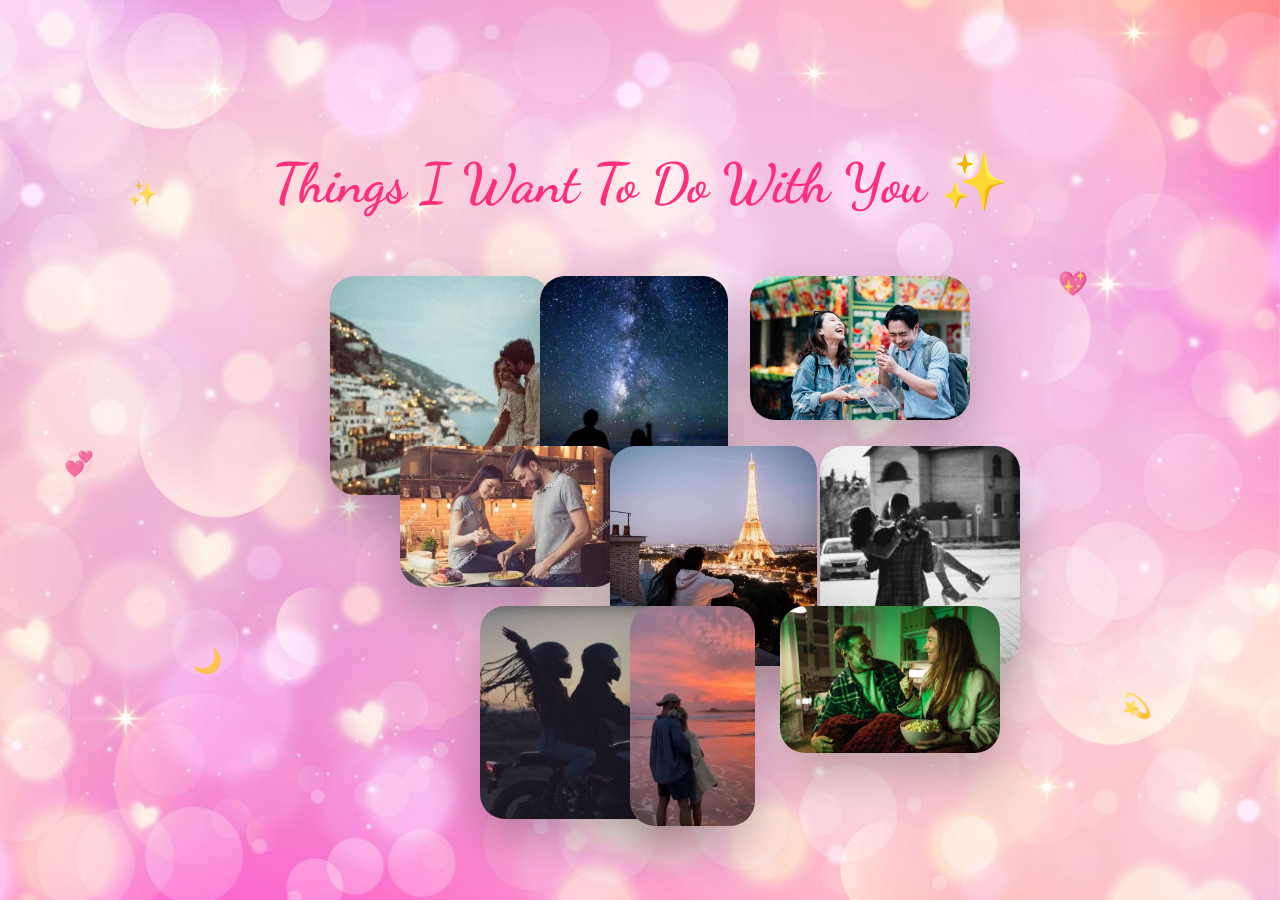
==== index.html @ 5977fb9e "Update index.html" ====
<!DOCTYPE html>
<html lang="en">
<head>
<meta charset="UTF-8">
<meta name="viewport" content="width=device-width, initial-scale=1.0">
<title>Dreams</title>

<link href="https://fonts.googleapis.com/css2?family=Dancing+Script:wght@600&display=swap" rel="stylesheet">

<link rel="stylesheet" href="style.css">
</head>
<body>

<div class="background"></div>

<section class="dreamsSlide">

    <h1 class="dreamTitle">
        Things I Want To Do With You ✨
    </h1>

    <div class="collage">

        <img src="dreams1.jpg" class="img i1">
        <img src="dreams2.jpg" class="img i2">
        <img src="dreams3.jpg" class="img i3">
        <img src="dreams4.jpg" class="img i4">
        <img src="dreams5.jpg" class="img i5">
        <img src="dreams6.jpg" class="img i6">
        <img src="dreams7.jpg" class="img i7">
        <img src="dreams8.jpg" class="img i8">
        <img src="dreams9.jpg" class="img i9">

    </div>

    <!-- Floating Emojis -->
    <div class="float e1">✨</div>
    <div class="float e2">💖</div>
    <div class="float e3">🌙</div>
    <div class="float e4">💫</div>
    <div class="float e5">💞</div>

</section>

<script src="script.js"></script>

</body>
</html>
---- style.css ----
body{
margin:0;
overflow:hidden;
font-family:'Poppins',sans-serif;
}

/* Background */
.background{
position:fixed;
top:0;
left:0;
width:100%;
height:100%;
background:url("bg.jpg") center center / cover no-repeat;
z-index:-10;
}

/* Main Slide */
.dreamsSlide{
height:100vh;
display:flex;
flex-direction:column;
justify-content:center;
align-items:center;
position:relative;
}

/* Heading */
.dreamTitle{
font-family:'Dancing Script',cursive;
font-size:55px;
color:#ff2f7d;
margin-bottom:60px;
}

/* Collage container */
.collage{
position:relative;
width:800px;
height:520px;
}

/* Images */
.img{
position:absolute;
max-width:220px;
max-height:220px;
border-radius:25px;
box-shadow:0 20px 50px rgba(0,0,0,0.25);
transition:0.4s ease;
object-fit:contain;
}

/* Diamond cluster layout (tight + centered) */

.i1{ top:0; left:90px; }
.i2{ top:0; left:300px; }
.i3{ top:0; left:510px; }

.i4{ top:170px; left:160px; }
.i5{ top:170px; left:370px; }
.i6{ top:170px; left:580px; }

.i7{ top:330px; left:240px; }
.i8{ top:330px; left:390px; }
.i9{ top:330px; left:540px; }

/* Hover lift */
.img:hover{
transform:translateY(-8px) scale(1.05);
}

/* Floating Emojis */
.float{
position:absolute;
font-size:24px;
animation:floaty 6s ease-in-out infinite;
opacity:0.8;
}

.e1{ top:20%; left:10%; animation-delay:0s; }
.e2{ top:30%; right:15%; animation-delay:1s; }
.e3{ bottom:25%; left:15%; animation-delay:2s; }
.e4{ bottom:20%; right:10%; animation-delay:3s; }
.e5{ top:50%; left:5%; animation-delay:4s; }

@keyframes floaty{
0%{ transform:translateY(0px); }
50%{ transform:translateY(-20px); }
100%{ transform:translateY(0px); }
}
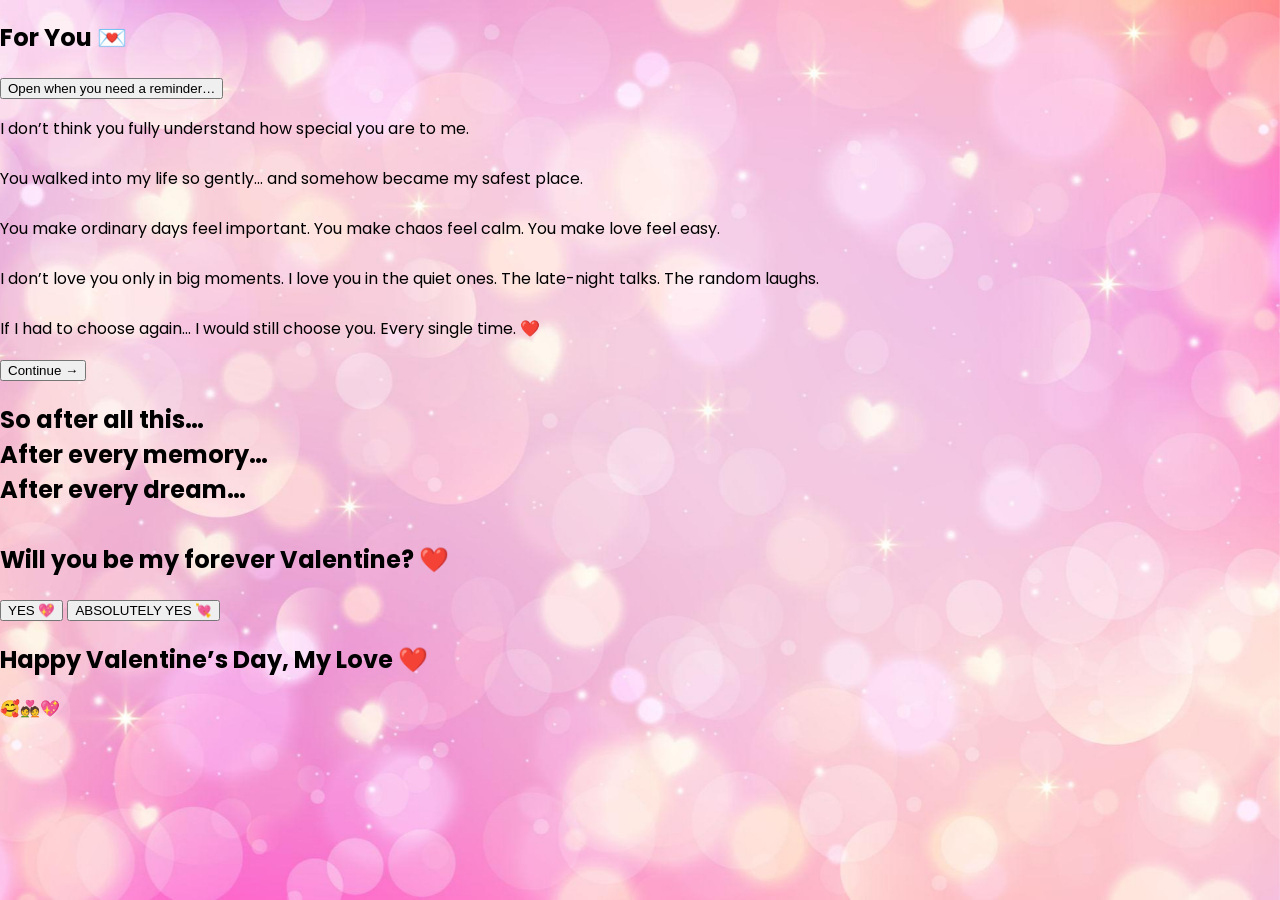
==== commit c286afb1: "Update index.html" ====
--- a/index.html
+++ b/index.html
@@ -3,9 +3,9 @@
 <head>
 <meta charset="UTF-8">
 <meta name="viewport" content="width=device-width, initial-scale=1.0">
-<title>Dreams</title>
+<title>Forever Valentine</title>
 
-<link href="https://fonts.googleapis.com/css2?family=Dancing+Script:wght@600&display=swap" rel="stylesheet">
+<link href="https://fonts.googleapis.com/css2?family=Dancing+Script:wght@700&family=Playfair+Display:wght@600;700&family=Poppins:wght@300;400;500&display=swap" rel="stylesheet">
 
 <link rel="stylesheet" href="style.css">
 </head>
@@ -13,37 +13,80 @@
 
 <div class="background"></div>
 
-<section class="dreamsSlide">
+<!-- ================= LETTER SLIDE ================= -->
+<section id="letterSlide" class="section active">
 
-    <h1 class="dreamTitle">
-        Things I Want To Do With You ✨
-    </h1>
+<h1 class="title">For You 💌</h1>
 
-    <div class="collage">
+<div class="envelopeWrapper">
+    <div class="envelope" onclick="openLetter()">
+        <div class="flap"></div>
+        <div class="body"></div>
+    </div>
+</div>
 
-        <img src="dreams1.jpg" class="img i1">
-        <img src="dreams2.jpg" class="img i2">
-        <img src="dreams3.jpg" class="img i3">
-        <img src="dreams4.jpg" class="img i4">
-        <img src="dreams5.jpg" class="img i5">
-        <img src="dreams6.jpg" class="img i6">
-        <img src="dreams7.jpg" class="img i7">
-        <img src="dreams8.jpg" class="img i8">
-        <img src="dreams9.jpg" class="img i9">
+<button id="openBtn" class="mainBtn" onclick="openLetter()">Open when you need a reminder…</button>
 
-    </div>
+<div id="letterCard" class="letterCard">
+    <p>
+        I don’t think you fully understand how special you are to me.<br><br>
+        You walked into my life so gently…  
+        and somehow became my safest place.<br><br>
 
-    <!-- Floating Emojis -->
-    <div class="float e1">✨</div>
-    <div class="float e2">💖</div>
-    <div class="float e3">🌙</div>
-    <div class="float e4">💫</div>
-    <div class="float e5">💞</div>
+        You make ordinary days feel important.  
+        You make chaos feel calm.  
+        You make love feel easy.<br><br>
+
+        I don’t love you only in big moments.  
+        I love you in the quiet ones.  
+        The late-night talks.  
+        The random laughs.<br><br>
+
+        If I had to choose again…  
+        I would still choose you.  
+        Every single time. ❤️
+    </p>
+
+    <button class="mainBtn" onclick="goToQuestion()">Continue →</button>
+</div>
 
 </section>
 
+
+
+<!-- ================= QUESTION SLIDE ================= -->
+<section id="questionSlide" class="section">
+
+<div class="questionBox">
+    <h2>
+        So after all this…<br>
+        After every memory…<br>
+        After every dream…<br><br>
+        Will you be my forever Valentine? ❤️
+    </h2>
+
+    <div class="btnRow">
+        <button onclick="celebrate()">YES 💖</button>
+        <button onclick="celebrate()">ABSOLUTELY YES 💘</button>
+    </div>
+</div>
+
+</section>
+
+
+
+<!-- ================= CELEBRATION SLIDE ================= -->
+<section id="celebrationSlide" class="section">
+
+<h1 class="celebrateTitle">Happy Valentine’s Day, My Love ❤️</h1>
+
+<div class="sticker">🥰💑💖</div>
+
+<canvas id="confettiCanvas"></canvas>
+
+</section>
+
+
 <script src="script.js"></script>
-
 </body>
 </html>
-
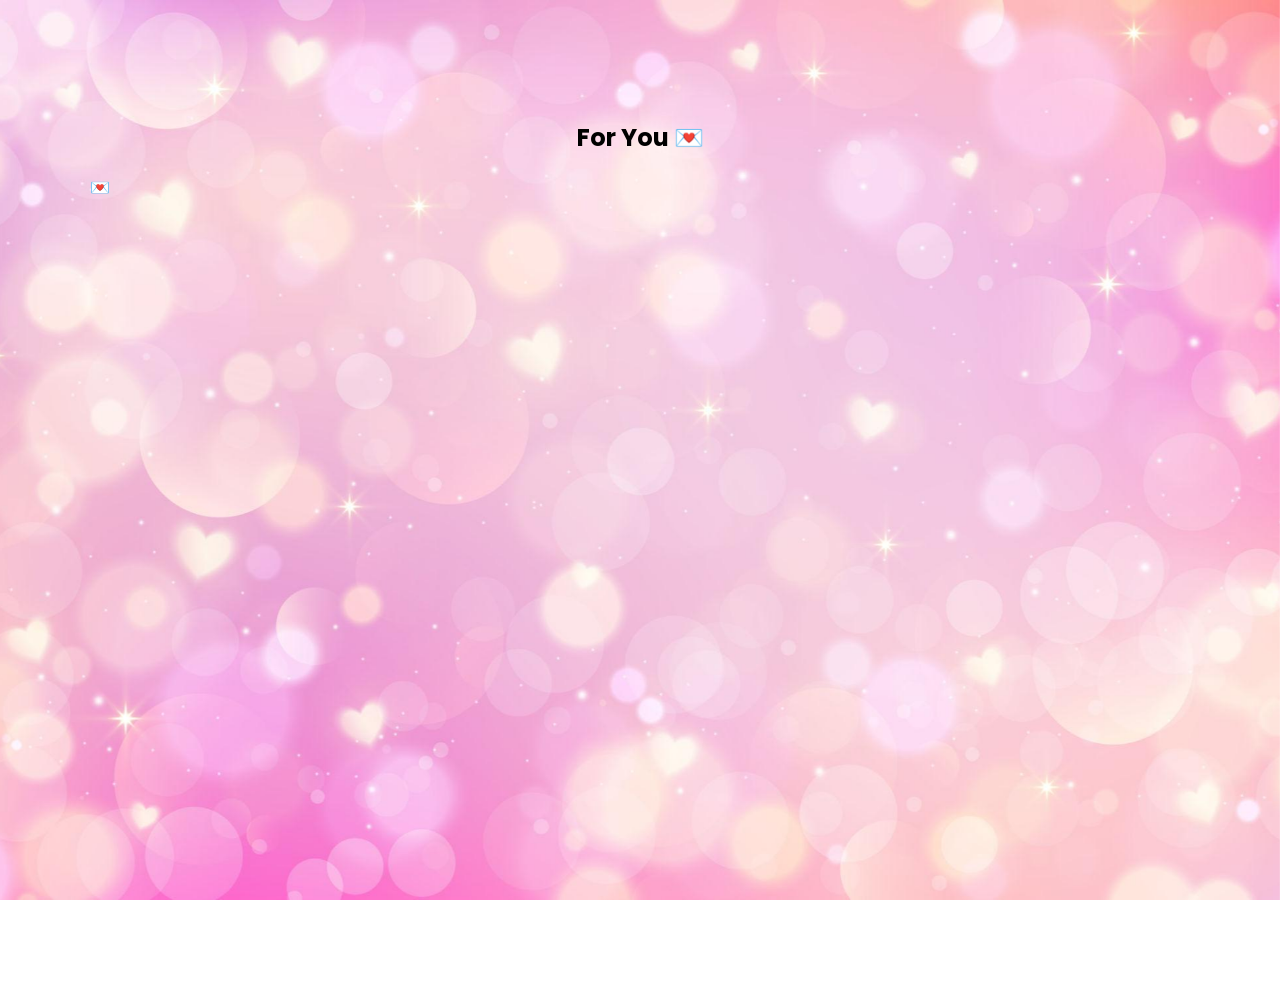
==== commit 152ba5bd: "Update index.html" ====
--- a/index.html
+++ b/index.html
@@ -3,7 +3,7 @@
 <head>
 <meta charset="UTF-8">
 <meta name="viewport" content="width=device-width, initial-scale=1.0">
-<title>Forever Valentine</title>
+<title>Forever Valentine ❤️</title>
 
 <link href="https://fonts.googleapis.com/css2?family=Dancing+Script:wght@700&family=Playfair+Display:wght@600;700&family=Poppins:wght@300;400;500&display=swap" rel="stylesheet">
 
@@ -16,52 +16,33 @@
 <!-- ================= LETTER SLIDE ================= -->
 <section id="letterSlide" class="section active">
 
-<h1 class="title">For You 💌</h1>
+<h1 class="mainTitle">For You 💌</h1>
 
-<div class="envelopeWrapper">
-    <div class="envelope" onclick="openLetter()">
-        <div class="flap"></div>
-        <div class="body"></div>
+<div class="letterWrapper">
+    <div class="envelope" onclick="openLetter()">💌</div>
+
+    <div class="letterCard" id="letterCard">
+        <p>
+        You are the calm in my chaos.<br><br>
+        You are the smile I didn’t know I needed.<br><br>
+        Every memory with you feels safe, warm, real.<br><br>
+        And if I had to choose again…<br>
+        I would still choose you. Always. ❤️
+        </p>
+
+        <button class="mainBtn" onclick="goToQuestion()">Continue →</button>
     </div>
-</div>
-
-<button id="openBtn" class="mainBtn" onclick="openLetter()">Open when you need a reminder…</button>
-
-<div id="letterCard" class="letterCard">
-    <p>
-        I don’t think you fully understand how special you are to me.<br><br>
-        You walked into my life so gently…  
-        and somehow became my safest place.<br><br>
-
-        You make ordinary days feel important.  
-        You make chaos feel calm.  
-        You make love feel easy.<br><br>
-
-        I don’t love you only in big moments.  
-        I love you in the quiet ones.  
-        The late-night talks.  
-        The random laughs.<br><br>
-
-        If I had to choose again…  
-        I would still choose you.  
-        Every single time. ❤️
-    </p>
-
-    <button class="mainBtn" onclick="goToQuestion()">Continue →</button>
 </div>
 
 </section>
 
 
-
 <!-- ================= QUESTION SLIDE ================= -->
 <section id="questionSlide" class="section">
 
-<div class="questionBox">
+<div class="questionCard">
     <h2>
-        So after all this…<br>
-        After every memory…<br>
-        After every dream…<br><br>
+        After all this…<br><br>
         Will you be my forever Valentine? ❤️
     </h2>
 
@@ -74,19 +55,16 @@
 </section>
 
 
-
 <!-- ================= CELEBRATION SLIDE ================= -->
 <section id="celebrationSlide" class="section">
 
-<h1 class="celebrateTitle">Happy Valentine’s Day, My Love ❤️</h1>
-
+<h1 class="celebrateTitle">Happy Valentine’s Day ❤️</h1>
 <div class="sticker">🥰💑💖</div>
 
 <canvas id="confettiCanvas"></canvas>
 
 </section>
 
-
 <script src="script.js"></script>
 </body>
 </html>
--- a/style.css
+++ b/style.css
@@ -1,91 +1,177 @@
 body{
 margin:0;
+font-family:'Poppins',sans-serif;
 overflow:hidden;
-font-family:'Poppins',sans-serif;
 }
 
-/* Background */
 .background{
 position:fixed;
 top:0;
 left:0;
 width:100%;
 height:100%;
-background:url("bg.jpg") center center / cover no-repeat;
+background:url("bg.jpg") center/cover no-repeat;
 z-index:-10;
 }
 
-/* Main Slide */
-.dreamsSlide{
+.section{
+width:100%;
 height:100vh;
-display:flex;
-flex-direction:column;
-justify-content:center;
-align-items:center;
+display:none;
 position:relative;
+text-align:center;
+padding-top:100px;
 }
 
-/* Heading */
-.dreamTitle{
-font-family:'Dancing Script',cursive;
-font-size:55px;
-color:#ff2f7d;
-margin-bottom:60px;
+.section.active{
+display:block;
 }
 
-/* Collage container */
-.collage{
-position:relative;
-width:800px;
-height:520px;
+/* ===== TITLE ===== */
+
+.title{
+font-family:'Dancing Script',cursive;
+font-size:60px;
+color:#ff2f7d;
+margin-bottom:40px;
 }
 
-/* Images */
-.img{
-position:absolute;
-max-width:220px;
-max-height:220px;
-border-radius:25px;
-box-shadow:0 20px 50px rgba(0,0,0,0.25);
-transition:0.4s ease;
-object-fit:contain;
+/* ===== ENVELOPE ===== */
+
+.envelopeWrapper{
+display:flex;
+justify-content:center;
+margin-top:40px;
 }
 
-/* Diamond cluster layout (tight + centered) */
-
-.i1{ top:0; left:90px; }
-.i2{ top:0; left:300px; }
-.i3{ top:0; left:510px; }
-
-.i4{ top:170px; left:160px; }
-.i5{ top:170px; left:370px; }
-.i6{ top:170px; left:580px; }
-
-.i7{ top:330px; left:240px; }
-.i8{ top:330px; left:390px; }
-.i9{ top:330px; left:540px; }
-
-/* Hover lift */
-.img:hover{
-transform:translateY(-8px) scale(1.05);
+.envelope{
+width:200px;
+height:140px;
+position:relative;
+cursor:pointer;
 }
 
-/* Floating Emojis */
-.float{
+.body{
+width:100%;
+height:100%;
+background:white;
+border-radius:8px;
+box-shadow:0 10px 40px rgba(0,0,0,0.2);
 position:absolute;
-font-size:24px;
-animation:floaty 6s ease-in-out infinite;
-opacity:0.8;
+bottom:0;
 }
 
-.e1{ top:20%; left:10%; animation-delay:0s; }
-.e2{ top:30%; right:15%; animation-delay:1s; }
-.e3{ bottom:25%; left:15%; animation-delay:2s; }
-.e4{ bottom:20%; right:10%; animation-delay:3s; }
-.e5{ top:50%; left:5%; animation-delay:4s; }
+.flap{
+width:100%;
+height:100%;
+background:#ff2f7d;
+clip-path:polygon(0 0, 50% 60%, 100% 0);
+position:absolute;
+top:0;
+transition:0.8s;
+transform-origin:top;
+}
 
-@keyframes floaty{
-0%{ transform:translateY(0px); }
-50%{ transform:translateY(-20px); }
-100%{ transform:translateY(0px); }
+.envelope.open .flap{
+transform:rotateX(180deg);
 }
+
+/* ===== BUTTON ===== */
+
+.mainBtn{
+margin-top:40px;
+padding:14px 35px;
+font-size:16px;
+border:none;
+border-radius:30px;
+background:#ff2f7d;
+color:white;
+cursor:pointer;
+}
+
+/* ===== LETTER CARD ===== */
+
+.letterCard{
+width:60%;
+margin:40px auto;
+background:white;
+padding:50px;
+border-radius:20px;
+box-shadow:0 20px 60px rgba(0,0,0,0.2);
+display:none;
+animation:fadeIn 1s ease forwards;
+}
+
+.letterCard p{
+font-family:'Playfair Display',serif;
+font-size:18px;
+line-height:1.8;
+color:#333;
+}
+
+@keyframes fadeIn{
+from{opacity:0;transform:translateY(20px);}
+to{opacity:1;transform:translateY(0);}
+}
+
+/* ===== QUESTION ===== */
+
+.questionBox{
+width:65%;
+margin:150px auto;
+background:white;
+padding:70px;
+border-radius:25px;
+box-shadow:0 20px 60px rgba(0,0,0,0.2);
+}
+
+.questionBox h2{
+font-family:'Playfair Display',serif;
+font-size:30px;
+}
+
+.btnRow{
+margin-top:40px;
+display:flex;
+justify-content:center;
+gap:40px;
+}
+
+.btnRow button{
+padding:15px 40px;
+font-size:18px;
+border:none;
+border-radius:30px;
+background:#ff2f7d;
+color:white;
+cursor:pointer;
+}
+
+/* ===== CELEBRATION ===== */
+
+.celebrateTitle{
+font-family:'Dancing Script',cursive;
+font-size:70px;
+color:#ff2f7d;
+margin-top:200px;
+}
+
+.sticker{
+font-size:70px;
+margin-top:30px;
+animation:pop 1s ease infinite alternate;
+}
+
+@keyframes pop{
+from{transform:scale(1);}
+to{transform:scale(1.1);}
+}
+
+#confettiCanvas{
+position:absolute;
+top:0;
+left:0;
+width:100%;
+height:100%;
+pointer-events:none;
+}
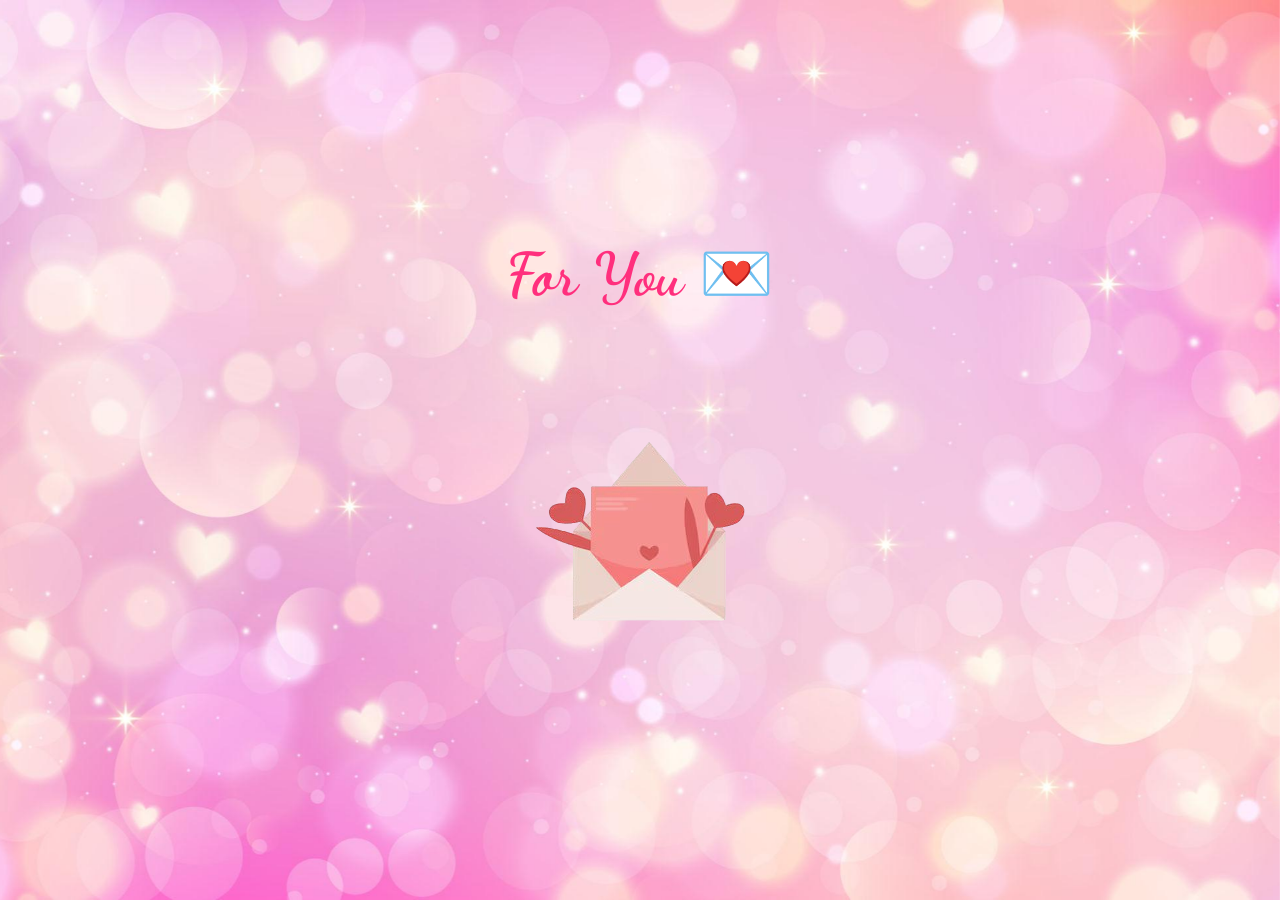
==== commit 9f72472e: "Update index.html" ====
--- a/index.html
+++ b/index.html
@@ -3,65 +3,77 @@
 <head>
 <meta charset="UTF-8">
 <meta name="viewport" content="width=device-width, initial-scale=1.0">
-<title>Forever Valentine ❤️</title>
 
-<link href="https://fonts.googleapis.com/css2?family=Dancing+Script:wght@700&family=Playfair+Display:wght@600;700&family=Poppins:wght@300;400;500&display=swap" rel="stylesheet">
+<title>Finale</title>
+
+<link href="https://fonts.googleapis.com/css2?family=Dancing+Script:wght@700&family=Playfair+Display:wght@500;700&family=Poppins:wght@300;400;500&display=swap" rel="stylesheet">
 
 <link rel="stylesheet" href="style.css">
 </head>
+
 <body>
 
 <div class="background"></div>
 
 <!-- ================= LETTER SLIDE ================= -->
-<section id="letterSlide" class="section active">
+<section id="letterSection" class="section active">
 
 <h1 class="mainTitle">For You 💌</h1>
 
-<div class="letterWrapper">
-    <div class="envelope" onclick="openLetter()">💌</div>
+<img src="envelope.png" class="envelopeImg" onclick="openLetter()">
 
-    <div class="letterCard" id="letterCard">
-        <p>
-        You are the calm in my chaos.<br><br>
-        You are the smile I didn’t know I needed.<br><br>
-        Every memory with you feels safe, warm, real.<br><br>
-        And if I had to choose again…<br>
-        I would still choose you. Always. ❤️
-        </p>
+<div class="letterCard" id="letterCard">
 
-        <button class="mainBtn" onclick="goToQuestion()">Continue →</button>
-    </div>
+<h2>My Favorite Person 🤍</h2>
+
+<p>
+You are not just someone I love…  
+You are the calm in my chaos.  
+
+The smile that fixes my worst days.  
+The voice that feels like home.  
+
+Loving you is easy.  
+Choosing you is natural.  
+
+And no matter what life brings,  
+I want it with you. Always.
+</p>
+
+<button class="mainBtn" onclick="goToProposal()">Continue →</button>
+
 </div>
 
 </section>
 
+<!-- ================= PROPOSAL ================= -->
+<section id="proposalSection" class="section">
 
-<!-- ================= QUESTION SLIDE ================= -->
-<section id="questionSlide" class="section">
+<div class="proposalBox">
+<h2>
+After all this…  
+<br><br>
+Will you be my forever Valentine? ❤️
+</h2>
 
-<div class="questionCard">
-    <h2>
-        After all this…<br><br>
-        Will you be my forever Valentine? ❤️
-    </h2>
+<div class="proposalBtns">
+<button onclick="celebrate()">YES 💖</button>
+<button onclick="celebrate()">ABSOLUTELY YES 💘</button>
+</div>
 
-    <div class="btnRow">
-        <button onclick="celebrate()">YES 💖</button>
-        <button onclick="celebrate()">ABSOLUTELY YES 💘</button>
-    </div>
 </div>
 
 </section>
 
+<!-- ================= CELEBRATION ================= -->
+<section id="celebrationSection" class="section">
 
-<!-- ================= CELEBRATION SLIDE ================= -->
-<section id="celebrationSlide" class="section">
+<div class="celebrationBox">
+<img src="sticker4.png" class="sticker">
+<h1 class="celebrationTitle">Happy Valentine's Day 💞</h1>
+</div>
 
-<h1 class="celebrateTitle">Happy Valentine’s Day ❤️</h1>
-<div class="sticker">🥰💑💖</div>
-
-<canvas id="confettiCanvas"></canvas>
+<div id="confettiContainer"></div>
 
 </section>
 
--- a/style.css
+++ b/style.css
@@ -18,68 +18,63 @@
 width:100%;
 height:100vh;
 display:none;
+text-align:center;
 position:relative;
-text-align:center;
-padding-top:100px;
 }
 
 .section.active{
-display:block;
+display:flex;
+flex-direction:column;
+justify-content:center;
+align-items:center;
 }
 
-/* ===== TITLE ===== */
-
-.title{
+/* TITLE */
+.mainTitle{
 font-family:'Dancing Script',cursive;
 font-size:60px;
 color:#ff2f7d;
 margin-bottom:40px;
 }
 
-/* ===== ENVELOPE ===== */
-
-.envelopeWrapper{
-display:flex;
-justify-content:center;
-margin-top:40px;
+/* LETTER */
+.envelope{
+font-size:90px;
+cursor:pointer;
+animation:pulse 1.5s infinite;
 }
 
-.envelope{
-width:200px;
-height:140px;
-position:relative;
-cursor:pointer;
+@keyframes pulse{
+0%{transform:scale(1);}
+50%{transform:scale(1.1);}
+100%{transform:scale(1);}
 }
 
-.body{
-width:100%;
-height:100%;
+.letterCard{
+display:none;
+width:60%;
+max-width:700px;
 background:white;
-border-radius:8px;
-box-shadow:0 10px 40px rgba(0,0,0,0.2);
-position:absolute;
-bottom:0;
+padding:50px;
+border-radius:20px;
+box-shadow:0 20px 60px rgba(0,0,0,0.2);
+animation:fadeIn 1s ease forwards;
 }
 
-.flap{
-width:100%;
-height:100%;
-background:#ff2f7d;
-clip-path:polygon(0 0, 50% 60%, 100% 0);
-position:absolute;
-top:0;
-transition:0.8s;
-transform-origin:top;
+.letterCard p{
+font-family:'Playfair Display',serif;
+font-size:18px;
+line-height:1.8;
 }
 
-.envelope.open .flap{
-transform:rotateX(180deg);
+@keyframes fadeIn{
+from{opacity:0;transform:translateY(20px);}
+to{opacity:1;transform:translateY(0);}
 }
 
-/* ===== BUTTON ===== */
-
+/* BUTTON */
 .mainBtn{
-margin-top:40px;
+margin-top:30px;
 padding:14px 35px;
 font-size:16px;
 border:none;
@@ -89,43 +84,17 @@
 cursor:pointer;
 }
 
-/* ===== LETTER CARD ===== */
-
-.letterCard{
-width:60%;
-margin:40px auto;
-background:white;
-padding:50px;
-border-radius:20px;
-box-shadow:0 20px 60px rgba(0,0,0,0.2);
-display:none;
-animation:fadeIn 1s ease forwards;
-}
-
-.letterCard p{
-font-family:'Playfair Display',serif;
-font-size:18px;
-line-height:1.8;
-color:#333;
-}
-
-@keyframes fadeIn{
-from{opacity:0;transform:translateY(20px);}
-to{opacity:1;transform:translateY(0);}
-}
-
-/* ===== QUESTION ===== */
-
-.questionBox{
+/* QUESTION */
+.questionCard{
 width:65%;
-margin:150px auto;
+max-width:750px;
 background:white;
 padding:70px;
 border-radius:25px;
 box-shadow:0 20px 60px rgba(0,0,0,0.2);
 }
 
-.questionBox h2{
+.questionCard h2{
 font-family:'Playfair Display',serif;
 font-size:30px;
 }
@@ -147,19 +116,17 @@
 cursor:pointer;
 }
 
-/* ===== CELEBRATION ===== */
-
+/* CELEBRATION */
 .celebrateTitle{
 font-family:'Dancing Script',cursive;
 font-size:70px;
 color:#ff2f7d;
-margin-top:200px;
 }
 
 .sticker{
 font-size:70px;
-margin-top:30px;
-animation:pop 1s ease infinite alternate;
+margin-top:20px;
+animation:pop 1s infinite alternate;
 }
 
 @keyframes pop{
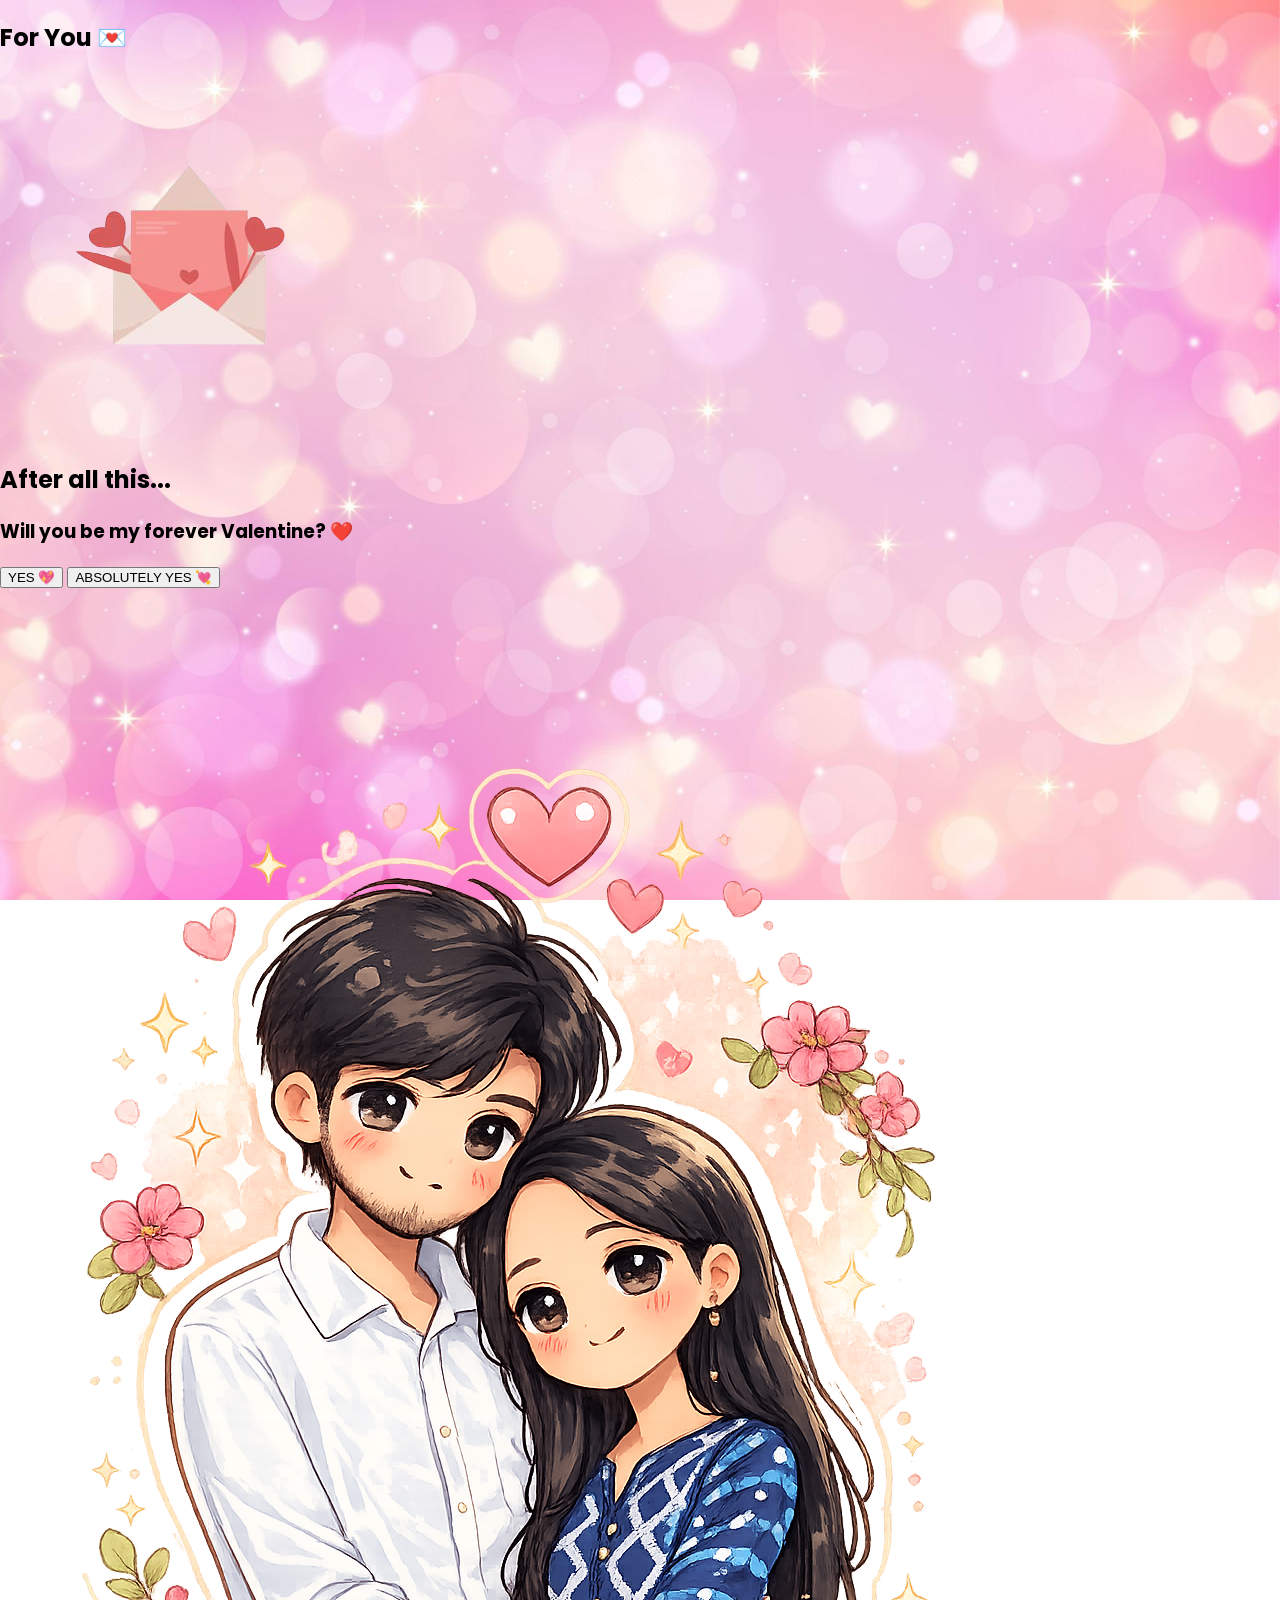
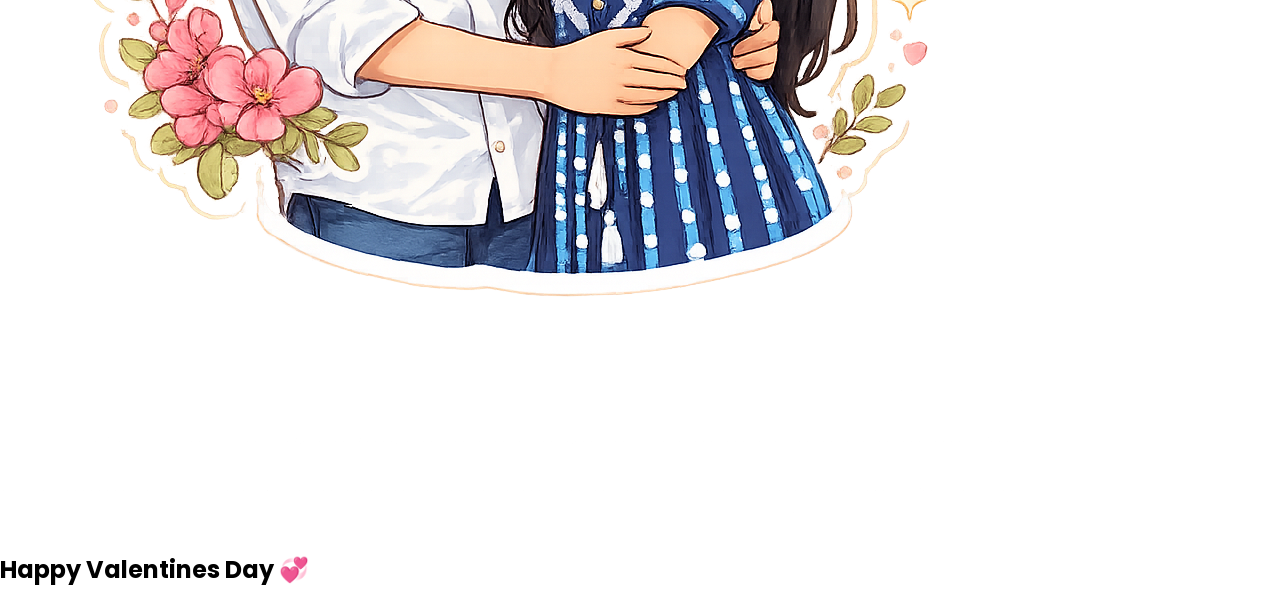
==== commit e0ac04b2: "Update index.html" ====
--- a/index.html
+++ b/index.html
@@ -1,80 +1,57 @@
 <!DOCTYPE html>
-<html lang="en">
+<html>
 <head>
-<meta charset="UTF-8">
-<meta name="viewport" content="width=device-width, initial-scale=1.0">
+  <title>For You ❤️</title>
 
-<title>Finale</title>
+  <!-- Fonts -->
+  <link href="https://fonts.googleapis.com/css2?family=Dancing+Script:wght@600&family=Poppins:wght@300;400&family=Playfair+Display:wght@500&family=IM+Fell+English&display=swap" rel="stylesheet">
 
-<link href="https://fonts.googleapis.com/css2?family=Dancing+Script:wght@700&family=Playfair+Display:wght@500;700&family=Poppins:wght@300;400;500&display=swap" rel="stylesheet">
-
-<link rel="stylesheet" href="style.css">
+  <link rel="stylesheet" href="style.css">
 </head>
-
 <body>
 
 <div class="background"></div>
 
-<!-- ================= LETTER SLIDE ================= -->
-<section id="letterSection" class="section active">
-
-<h1 class="mainTitle">For You 💌</h1>
-
-<img src="envelope.png" class="envelopeImg" onclick="openLetter()">
-
-<div class="letterCard" id="letterCard">
-
-<h2>My Favorite Person 🤍</h2>
-
-<p>
-You are not just someone I love…  
-You are the calm in my chaos.  
-
-The smile that fixes my worst days.  
-The voice that feels like home.  
-
-Loving you is easy.  
-Choosing you is natural.  
-
-And no matter what life brings,  
-I want it with you. Always.
-</p>
-
-<button class="mainBtn" onclick="goToProposal()">Continue →</button>
-
-</div>
-
+<!-- ===== LETTER OPENING SLIDE ===== -->
+<section id="letterIntro" class="slide active">
+  <h1 class="heading">For You 💌</h1>
+  <img src="envelope.png" class="envelope" id="openEnvelope">
 </section>
 
-<!-- ================= PROPOSAL ================= -->
-<section id="proposalSection" class="section">
+<!-- ===== LOVE LETTER SLIDE ===== -->
+<section id="loveLetter" class="slide">
+  <div class="whiteCard letterCard">
+    <p>
+      My love,<br><br>
+      You are the calm in my chaos, the warmth in my cold days,  
+      and the smile I never want to stop seeing.<br><br>
+      Loving you feels effortless, natural, and right.  
+      Every memory we’ve created is a treasure to me.  
+      And every dream of the future has you in it.<br><br>
+      You are not just special — you are everything to me. ❤️
+    </p>
 
-<div class="proposalBox">
-<h2>
-After all this…  
-<br><br>
-Will you be my forever Valentine? ❤️
-</h2>
-
-<div class="proposalBtns">
-<button onclick="celebrate()">YES 💖</button>
-<button onclick="celebrate()">ABSOLUTELY YES 💘</button>
-</div>
-
-</div>
-
+    <button class="btn" id="toProposal">Next →</button>
+  </div>
 </section>
 
-<!-- ================= CELEBRATION ================= -->
-<section id="celebrationSection" class="section">
+<!-- ===== PROPOSAL SLIDE ===== -->
+<section id="proposalSlide" class="slide">
+  <div class="whiteCard proposalCard">
+    <h2>After all this...</h2>
+    <h3>Will you be my forever Valentine? ❤️</h3>
 
-<div class="celebrationBox">
-<img src="sticker4.png" class="sticker">
-<h1 class="celebrationTitle">Happy Valentine's Day 💞</h1>
-</div>
+    <div class="buttonRow">
+      <button class="btn" id="yesBtn">YES 💖</button>
+      <button class="btn" id="yesBtn2">ABSOLUTELY YES 💘</button>
+    </div>
+  </div>
+</section>
 
-<div id="confettiContainer"></div>
-
+<!-- ===== CELEBRATION SLIDE ===== -->
+<section id="celebrationSlide" class="slide">
+  <img src="sticker4.png" class="celebrationSticker">
+  <h1 class="celebrationText">Happy Valentines Day 💞</h1>
 </section>
 
 <script src="script.js"></script>
--- a/style.css
+++ b/style.css
@@ -4,22 +4,23 @@
 overflow:hidden;
 }
 
+/* Background */
 .background{
 position:fixed;
 top:0;
 left:0;
 width:100%;
 height:100%;
-background:url("bg.jpg") center/cover no-repeat;
+background:url("bg.jpg") center center / cover no-repeat;
 z-index:-10;
 }
 
+/* Sections */
 .section{
-width:100%;
 height:100vh;
 display:none;
+position:relative;
 text-align:center;
-position:relative;
 }
 
 .section.active{
@@ -29,7 +30,7 @@
 align-items:center;
 }
 
-/* TITLE */
+/* Title */
 .mainTitle{
 font-family:'Dancing Script',cursive;
 font-size:60px;
@@ -37,108 +38,130 @@
 margin-bottom:40px;
 }
 
-/* LETTER */
-.envelope{
-font-size:90px;
+/* Envelope */
+.envelopeImg{
+width:180px;
 cursor:pointer;
-animation:pulse 1.5s infinite;
+transition:0.4s ease;
 }
 
-@keyframes pulse{
-0%{transform:scale(1);}
-50%{transform:scale(1.1);}
-100%{transform:scale(1);}
+.envelopeImg:hover{
+transform:scale(1.1);
 }
 
+/* Letter Card */
 .letterCard{
-display:none;
-width:60%;
-max-width:700px;
+position:absolute;
 background:white;
+width:450px;
+height:450px;
+border-radius:25px;
 padding:50px;
-border-radius:20px;
-box-shadow:0 20px 60px rgba(0,0,0,0.2);
-animation:fadeIn 1s ease forwards;
+box-shadow:0 25px 70px rgba(0,0,0,0.25);
+opacity:0;
+transform:scale(0.6);
+transition:0.6s ease;
+display:flex;
+flex-direction:column;
+justify-content:space-between;
+}
+
+.letterCard.show{
+opacity:1;
+transform:scale(1);
+}
+
+.letterCard h2{
+font-family:'Playfair Display',serif;
+font-size:28px;
+color:#ff2f7d;
+margin-bottom:20px;
 }
 
 .letterCard p{
-font-family:'Playfair Display',serif;
-font-size:18px;
+font-size:16px;
 line-height:1.8;
+color:#444;
 }
 
-@keyframes fadeIn{
-from{opacity:0;transform:translateY(20px);}
-to{opacity:1;transform:translateY(0);}
-}
-
-/* BUTTON */
+/* Buttons */
 .mainBtn{
-margin-top:30px;
 padding:14px 35px;
-font-size:16px;
 border:none;
 border-radius:30px;
 background:#ff2f7d;
 color:white;
+font-size:15px;
 cursor:pointer;
+transition:0.3s;
 }
 
-/* QUESTION */
-.questionCard{
-width:65%;
-max-width:750px;
-background:white;
-padding:70px;
-border-radius:25px;
-box-shadow:0 20px 60px rgba(0,0,0,0.2);
+.mainBtn:hover{
+transform:translateY(-3px);
 }
 
-.questionCard h2{
-font-family:'Playfair Display',serif;
-font-size:30px;
+/* Proposal */
+.proposalBox{
+background:white;
+padding:80px;
+border-radius:25px;
+box-shadow:0 25px 70px rgba(0,0,0,0.25);
 }
 
-.btnRow{
-margin-top:40px;
-display:flex;
-justify-content:center;
-gap:40px;
+.proposalBox h2{
+font-family:'Playfair Display',serif;
+font-size:32px;
+margin-bottom:40px;
 }
 
-.btnRow button{
-padding:15px 40px;
-font-size:18px;
+.proposalBtns button{
+margin:0 20px;
+padding:18px 45px;
 border:none;
 border-radius:30px;
 background:#ff2f7d;
 color:white;
+font-size:18px;
 cursor:pointer;
 }
 
-/* CELEBRATION */
-.celebrateTitle{
+/* Celebration */
+.celebrationBox{
+display:flex;
+flex-direction:column;
+align-items:center;
+}
+
+.sticker{
+width:260px;
+margin-bottom:30px;
+}
+
+.celebrationTitle{
 font-family:'Dancing Script',cursive;
-font-size:70px;
+font-size:65px;
 color:#ff2f7d;
 }
 
-.sticker{
-font-size:70px;
-margin-top:20px;
-animation:pop 1s infinite alternate;
-}
-
-@keyframes pop{
-from{transform:scale(1);}
-to{transform:scale(1.1);}
-}
-
-#confettiCanvas{
+/* Confetti */
+#confettiContainer{
 position:absolute;
 top:0;
 left:0;
 width:100%;
 height:100%;
 pointer-events:none;
+overflow:hidden;
 }
+
+.confetti{
+position:absolute;
+width:10px;
+height:10px;
+animation:fall 4s linear infinite;
+}
+
+@keyframes fall{
+0%{transform:translateY(-100px) rotate(0);}
+100%{transform:translateY(100vh) rotate(360deg);}
+}
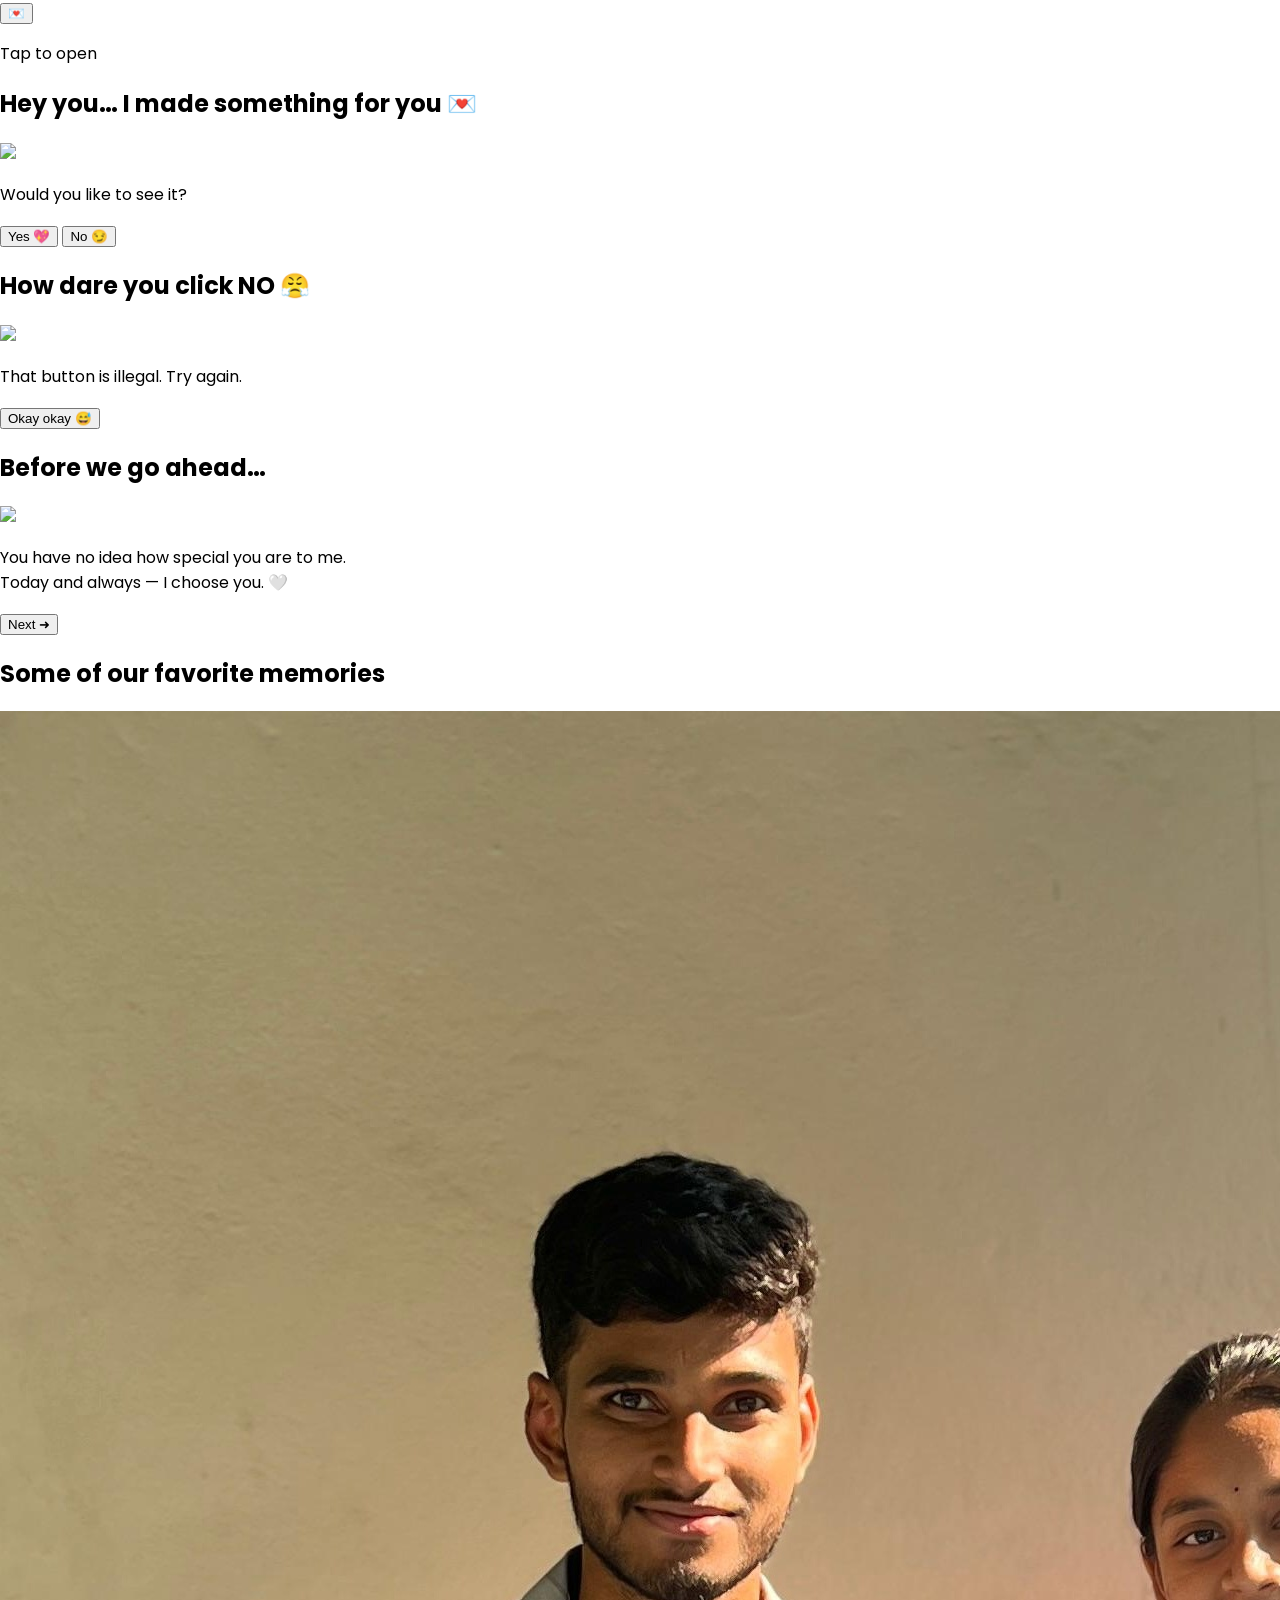
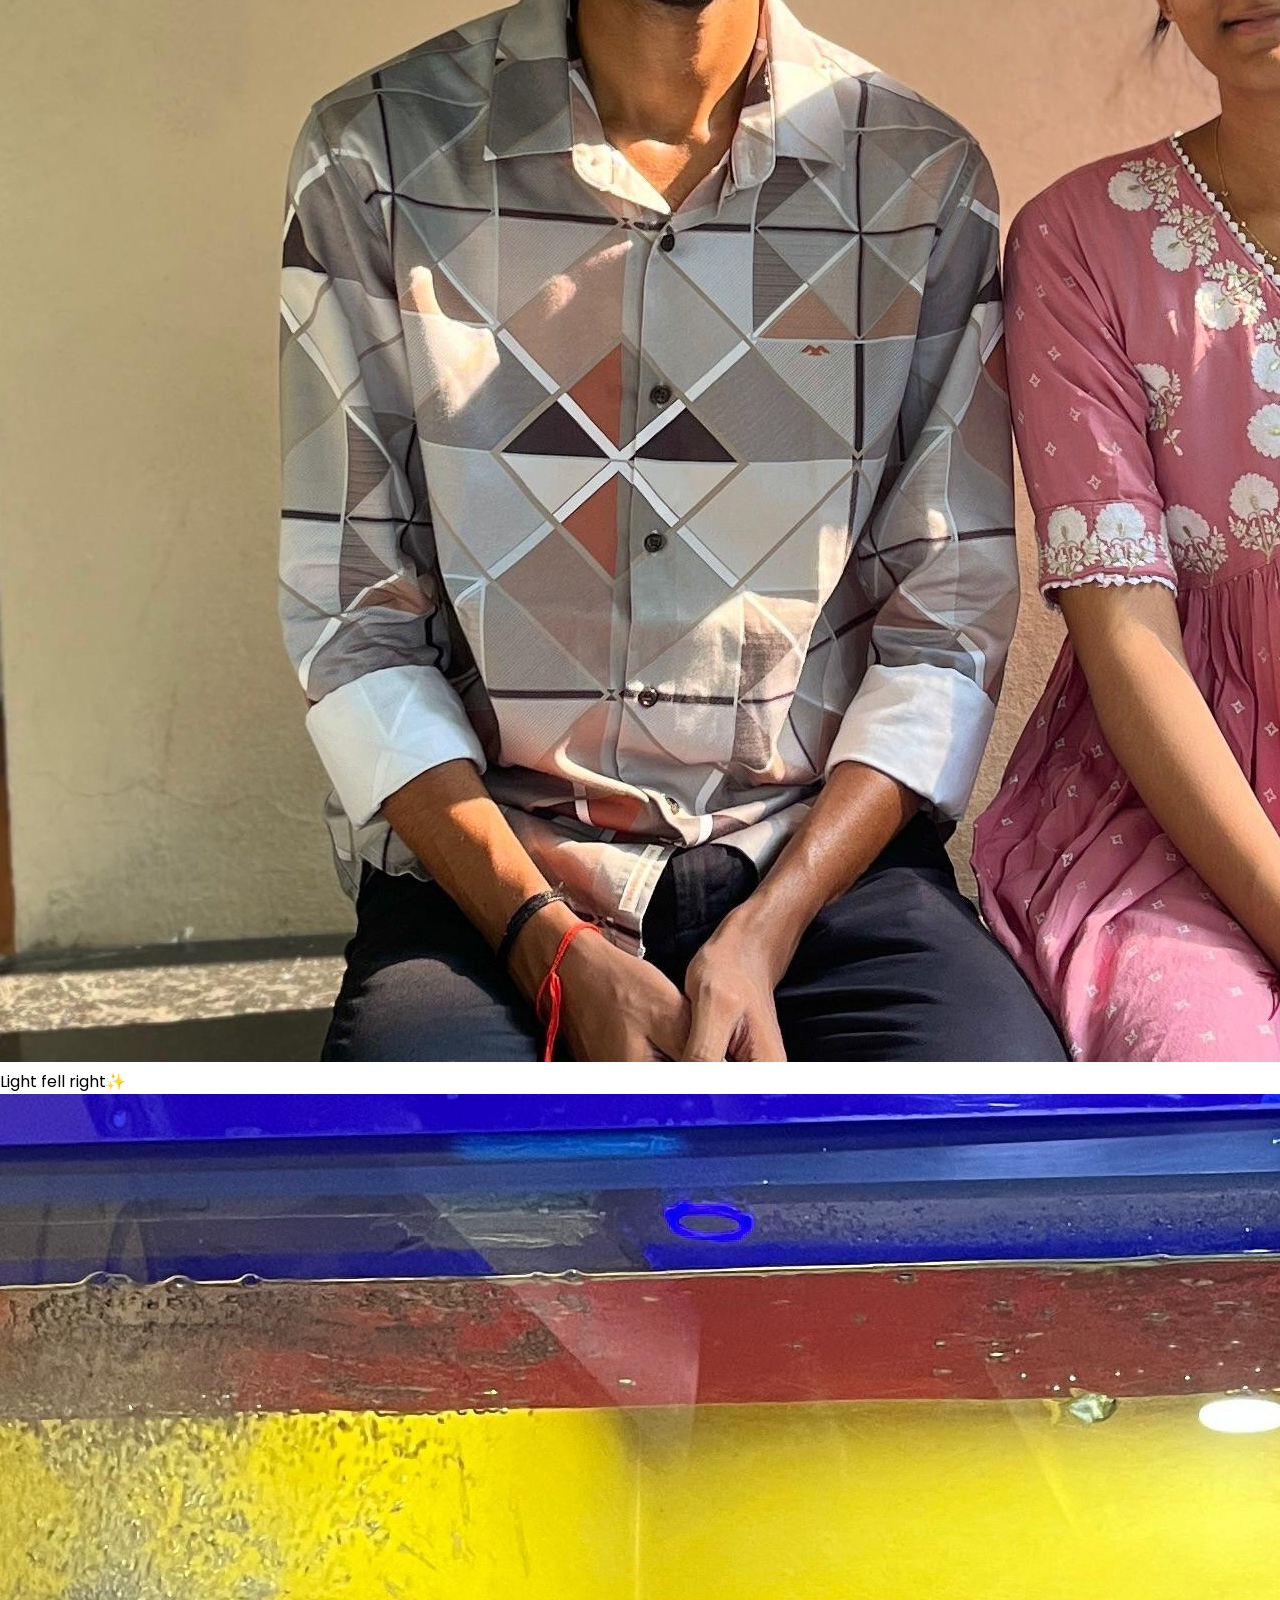
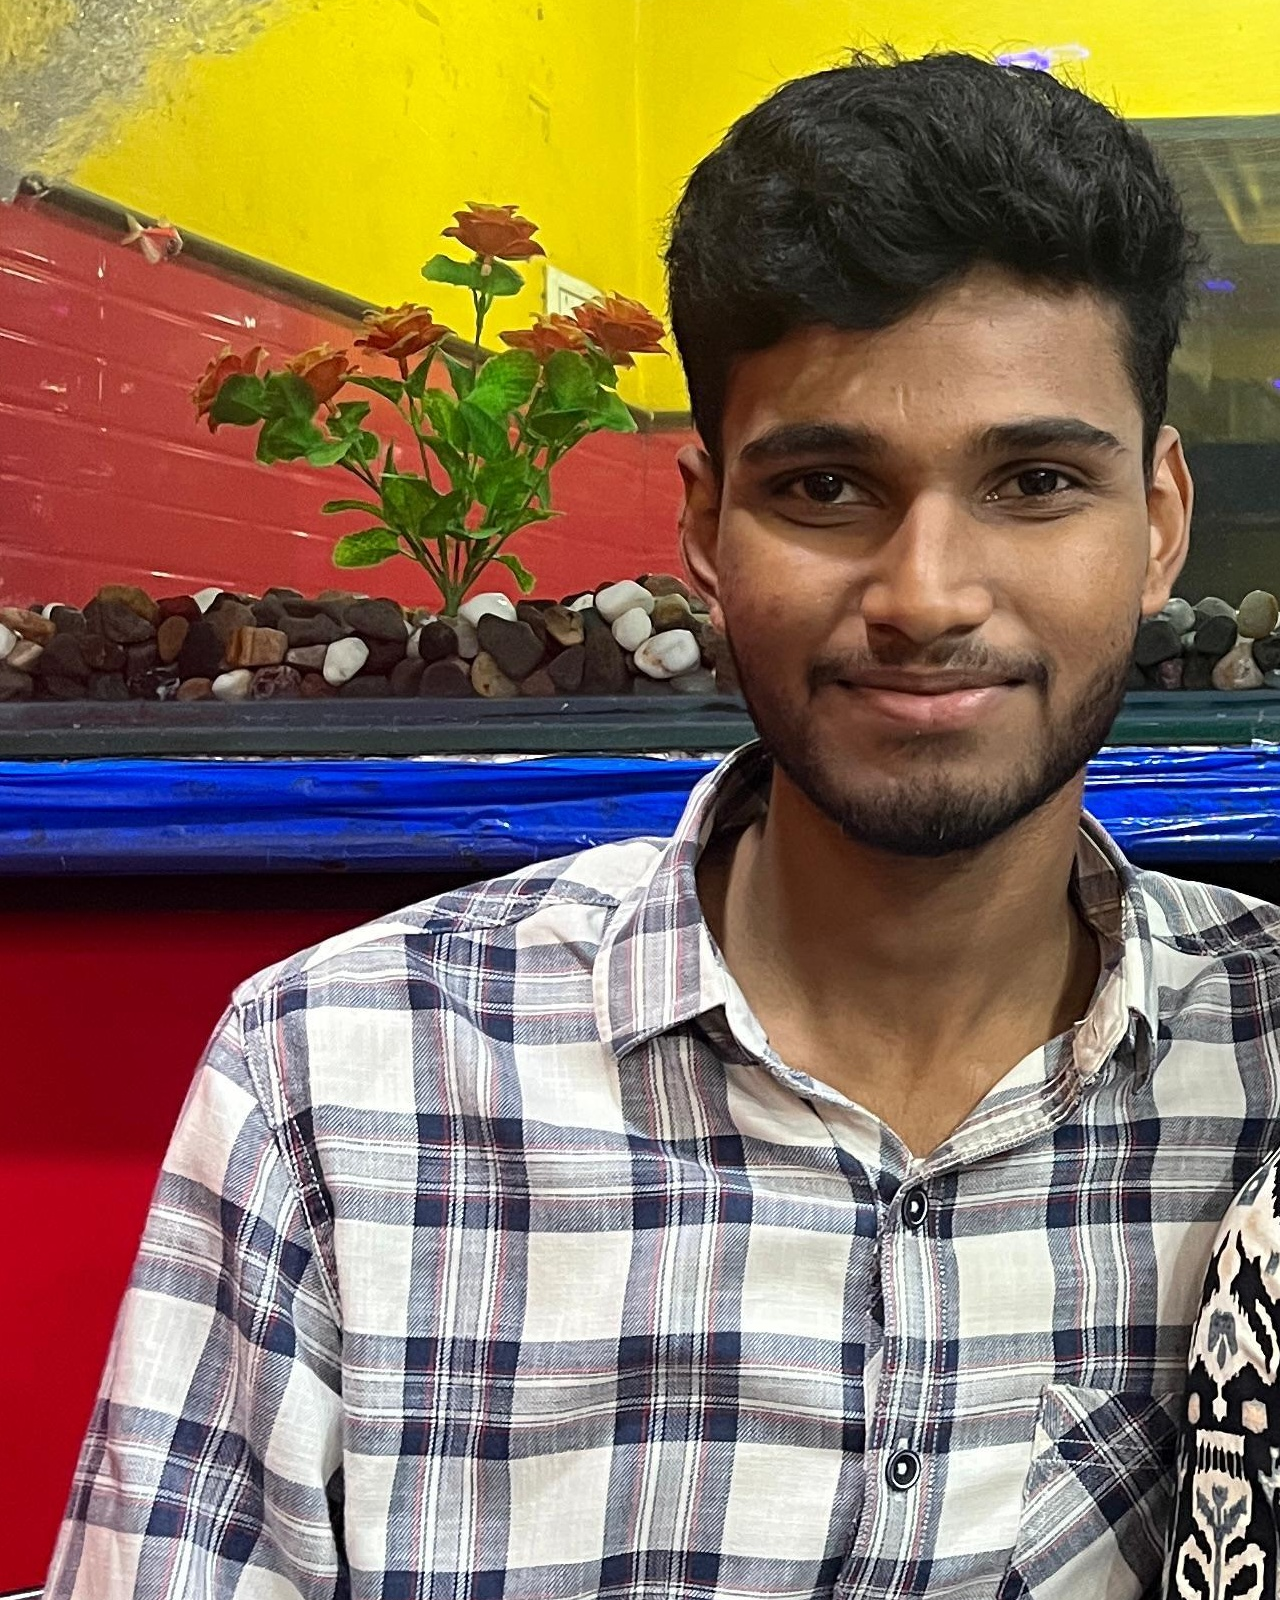
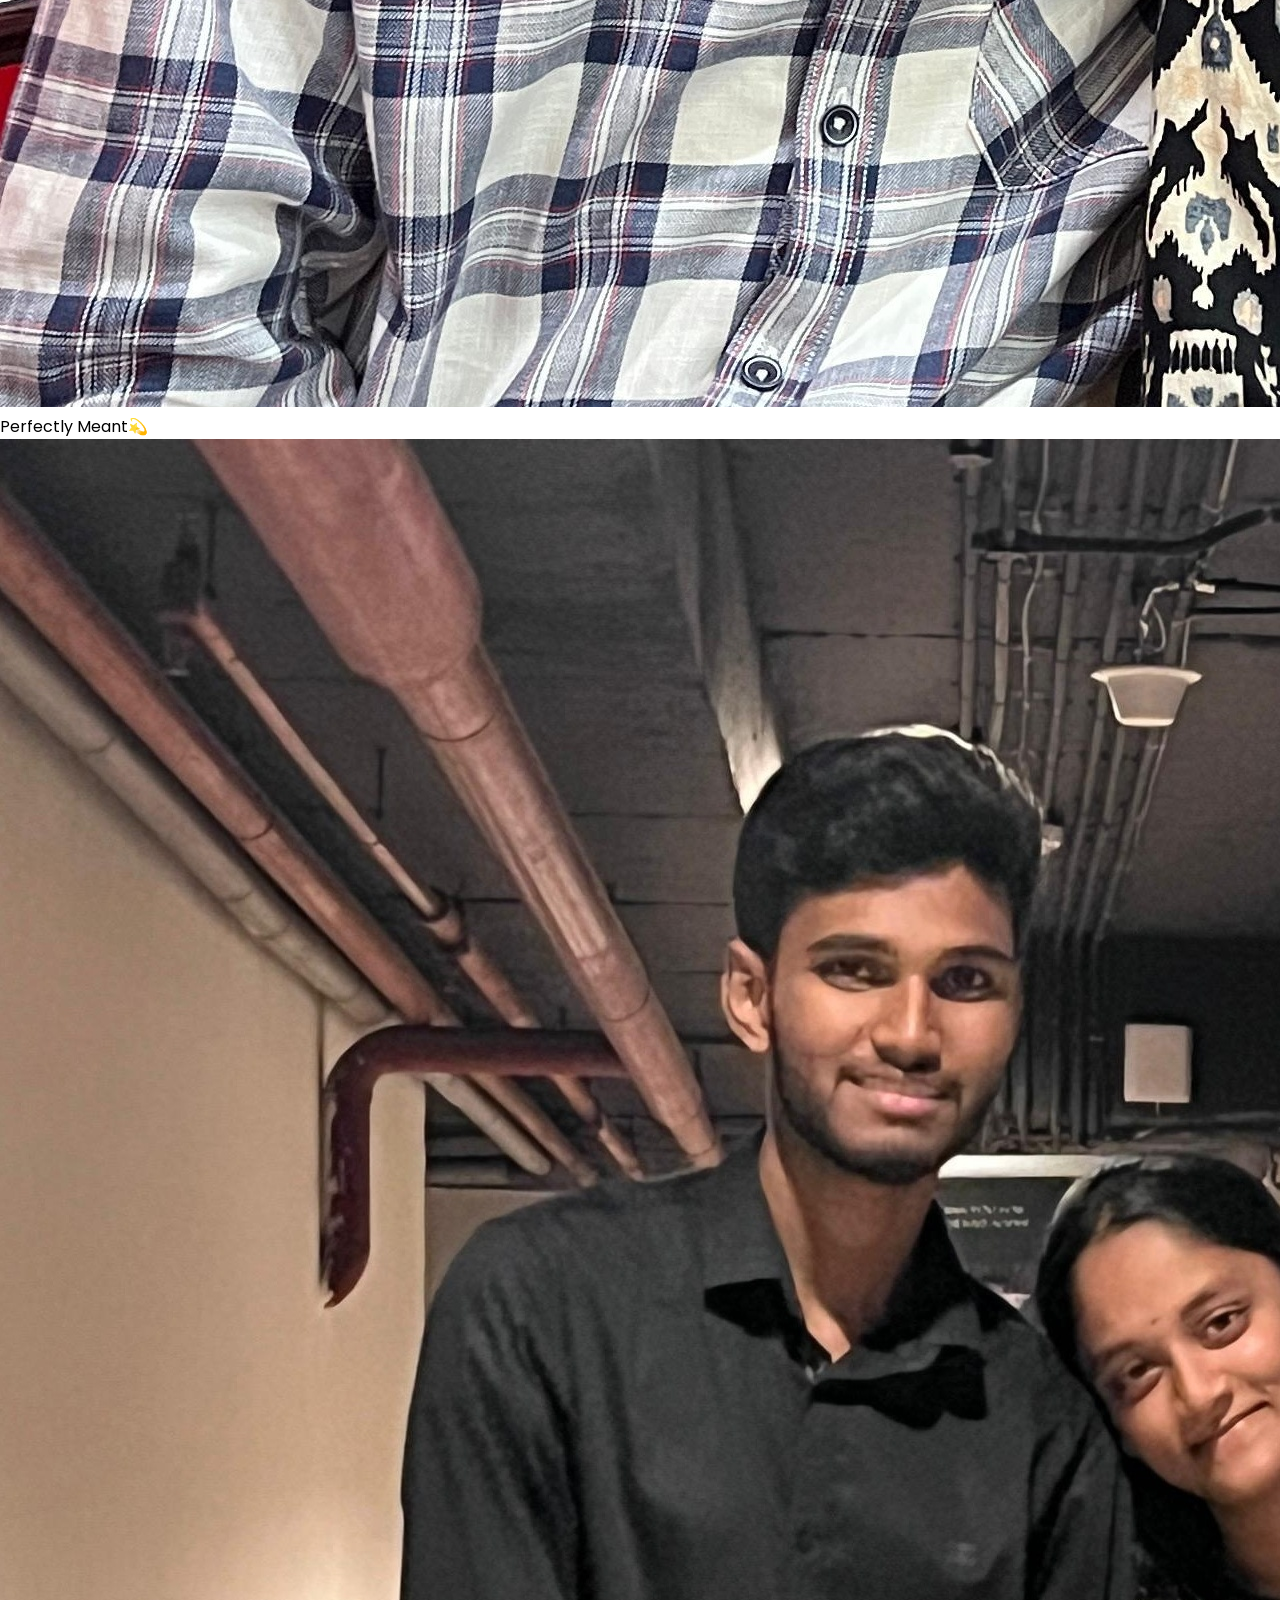
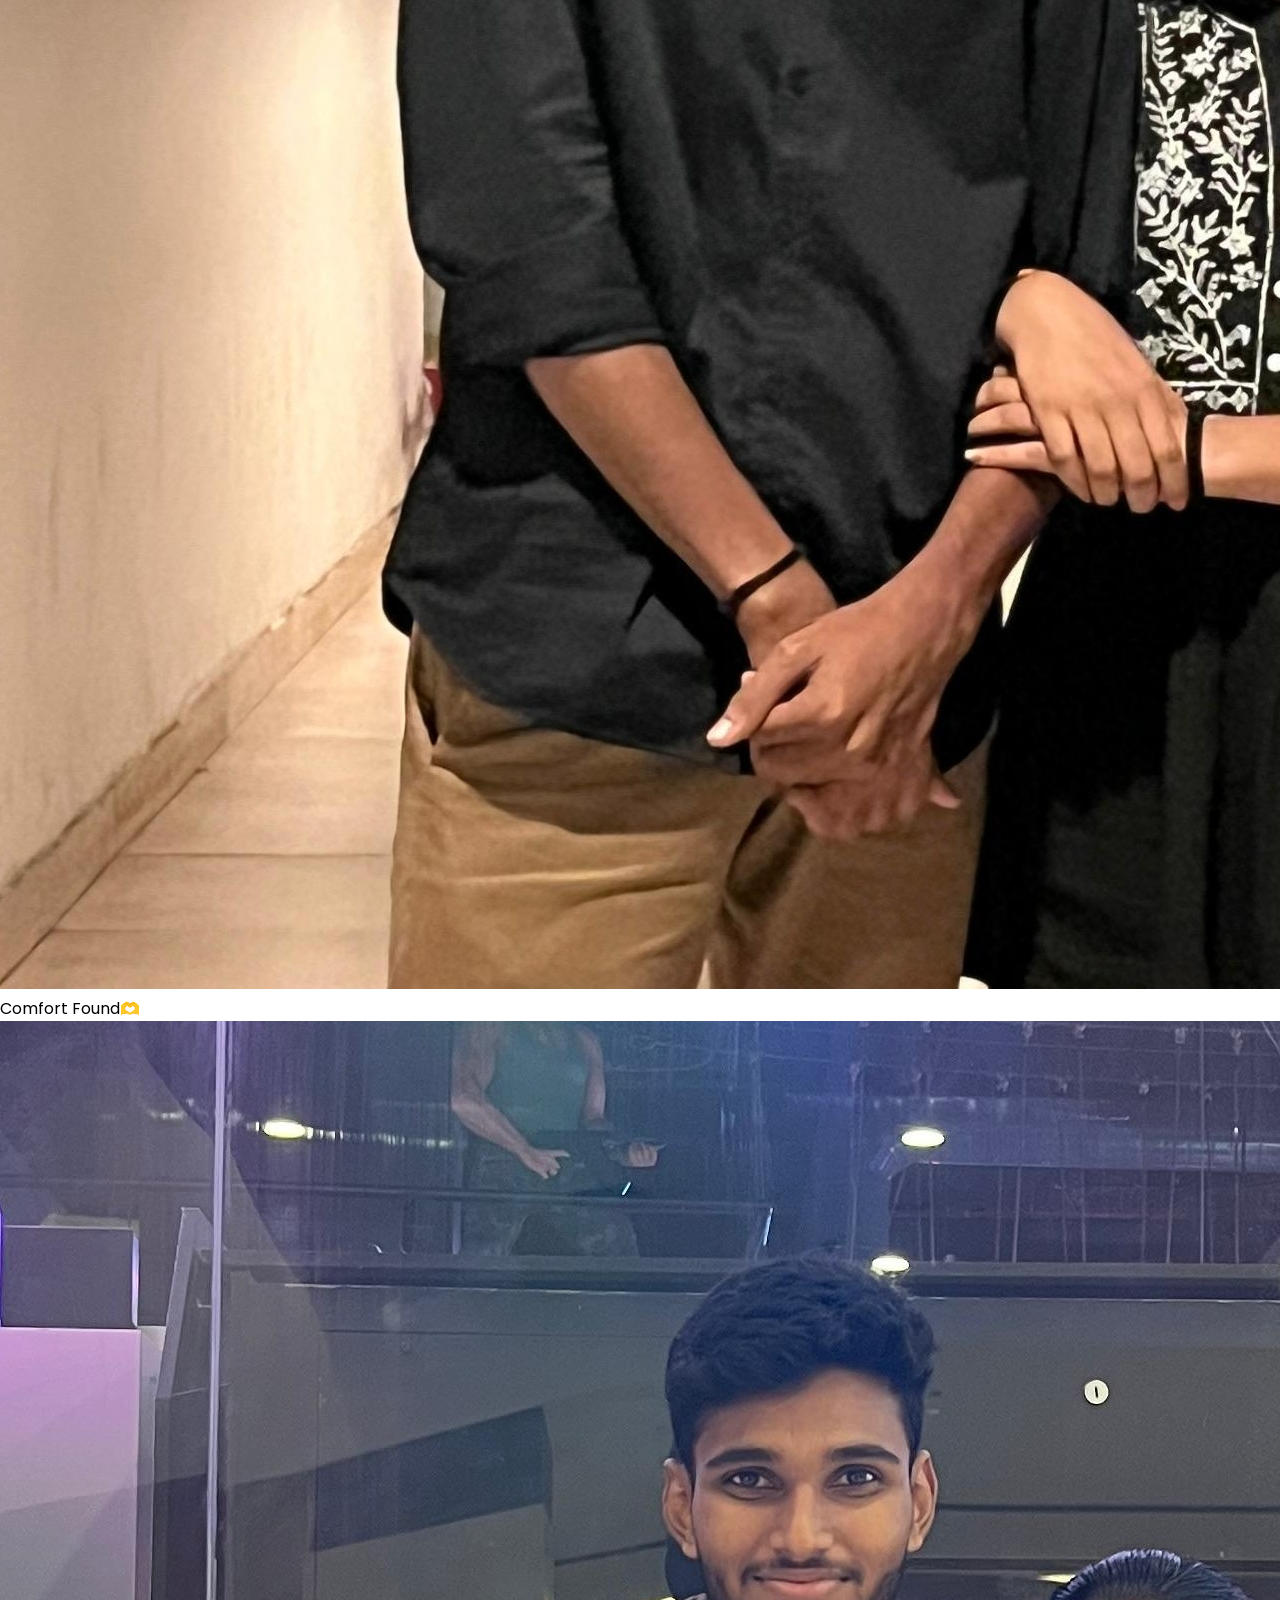
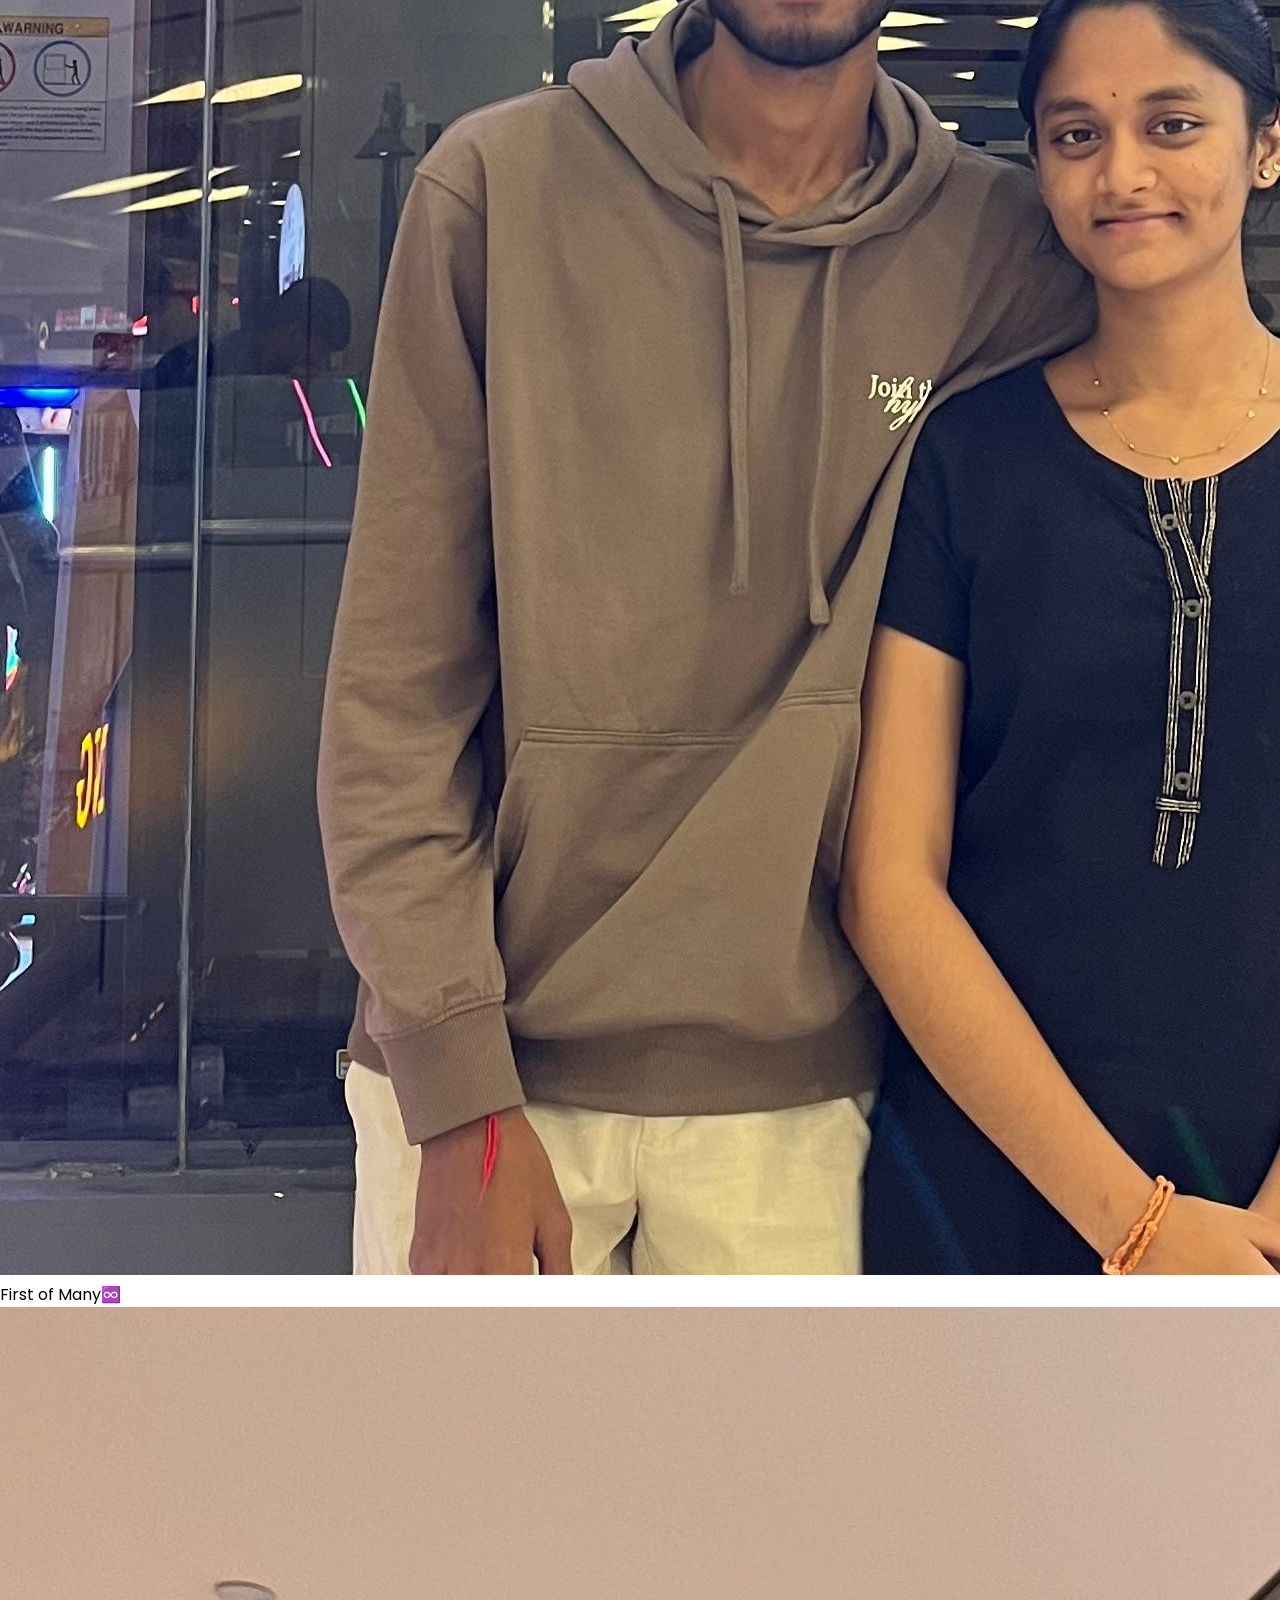
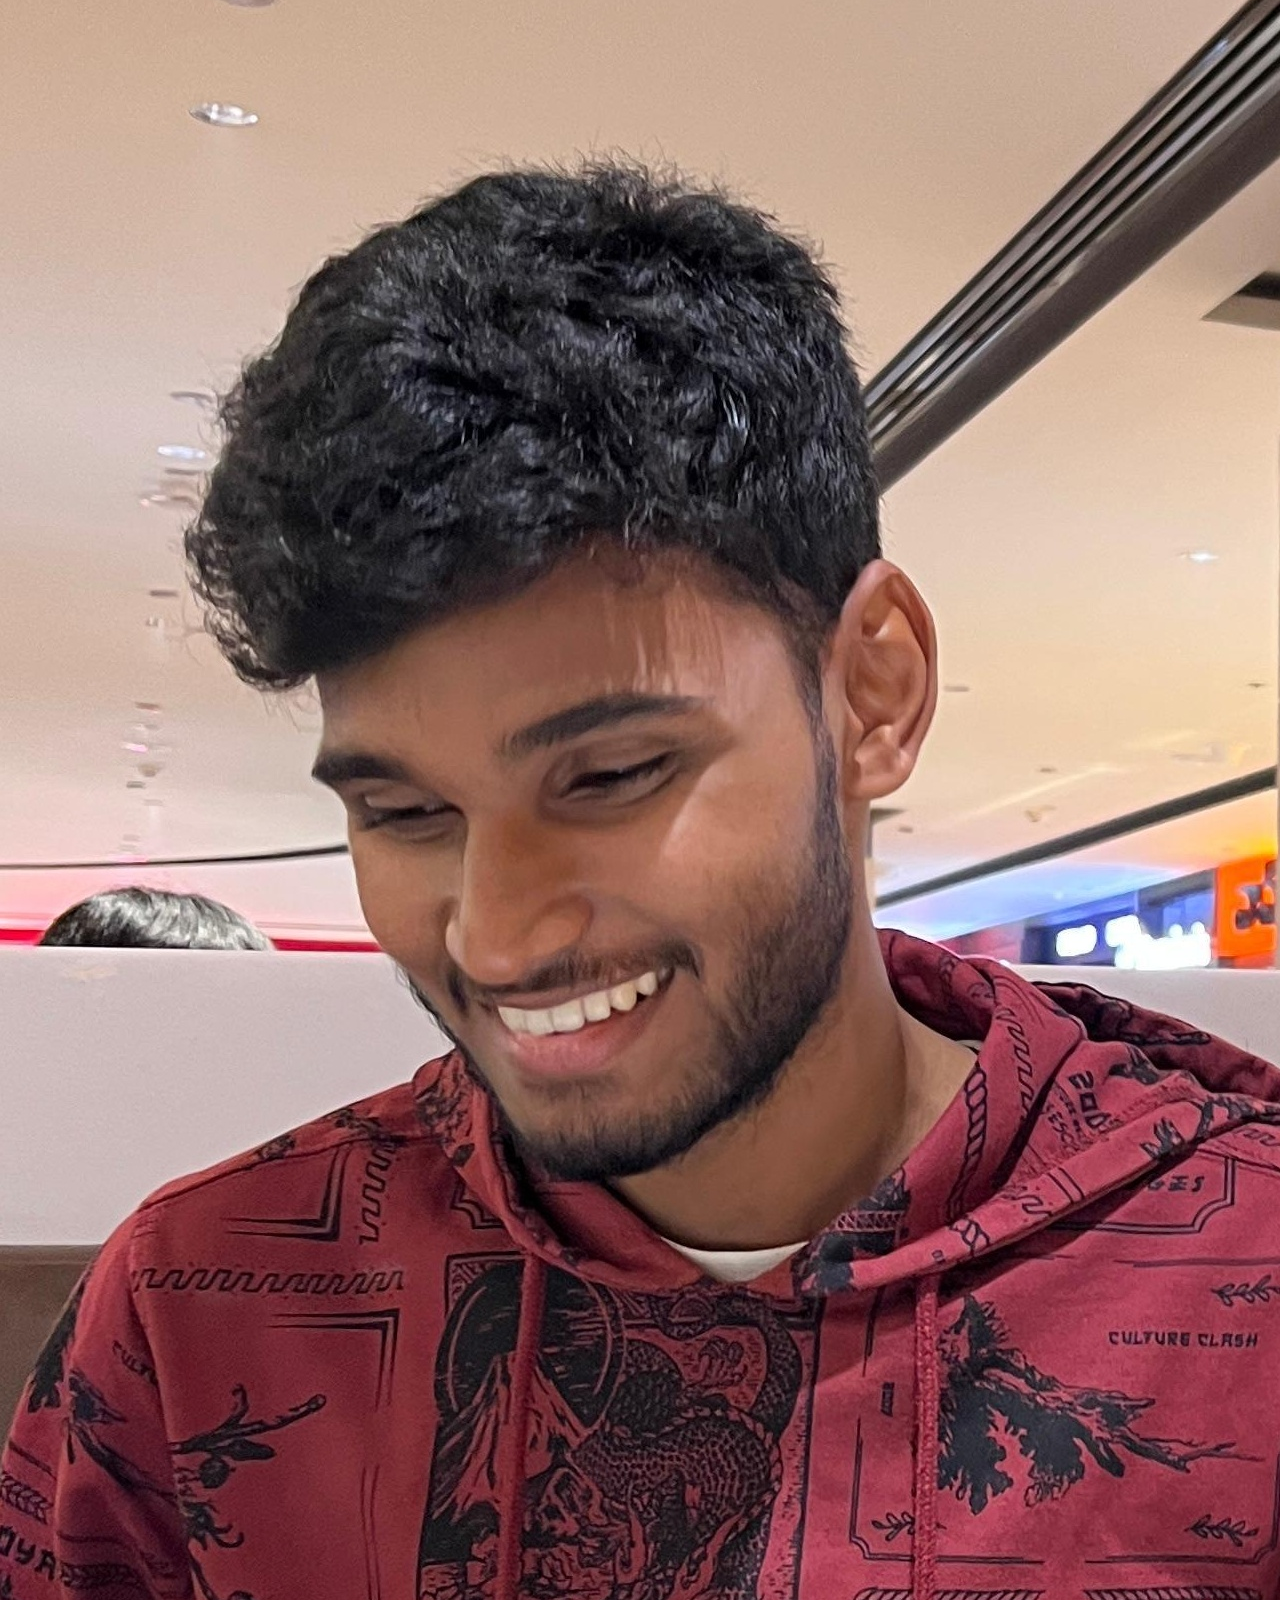
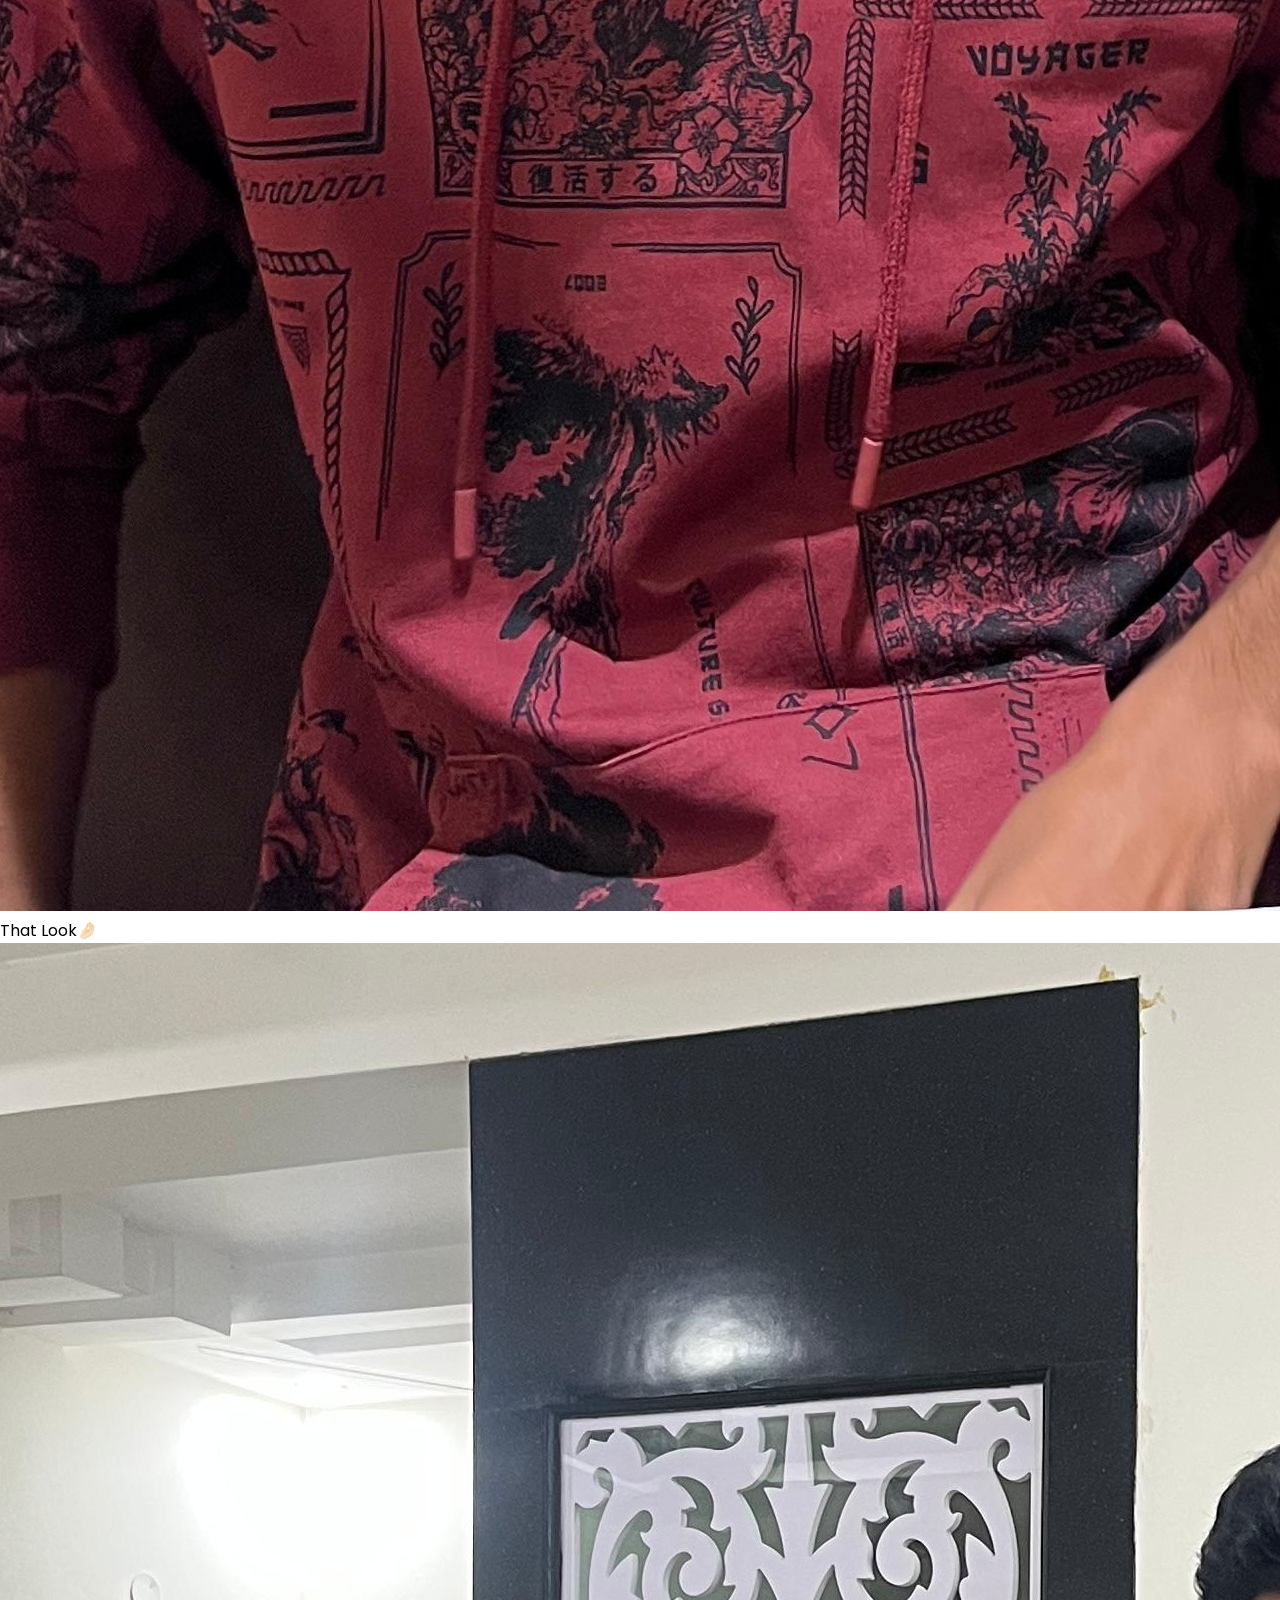
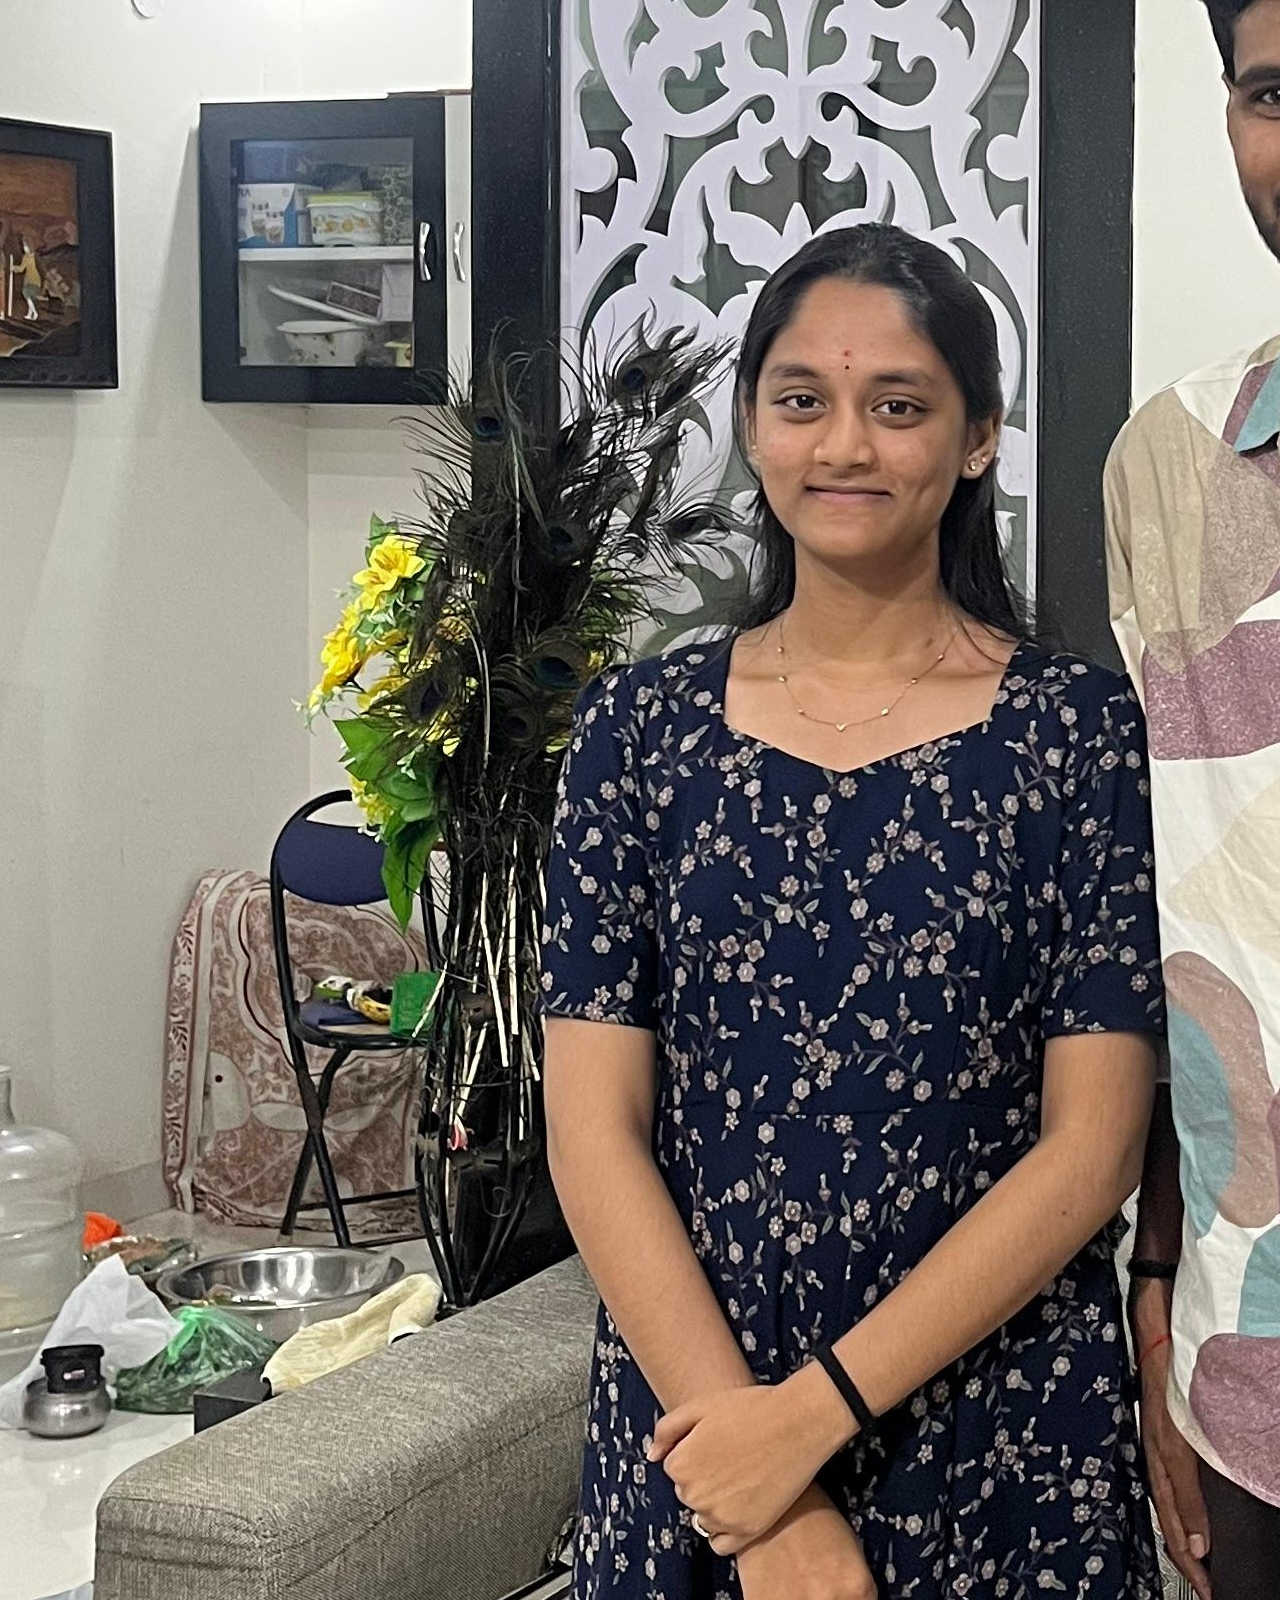
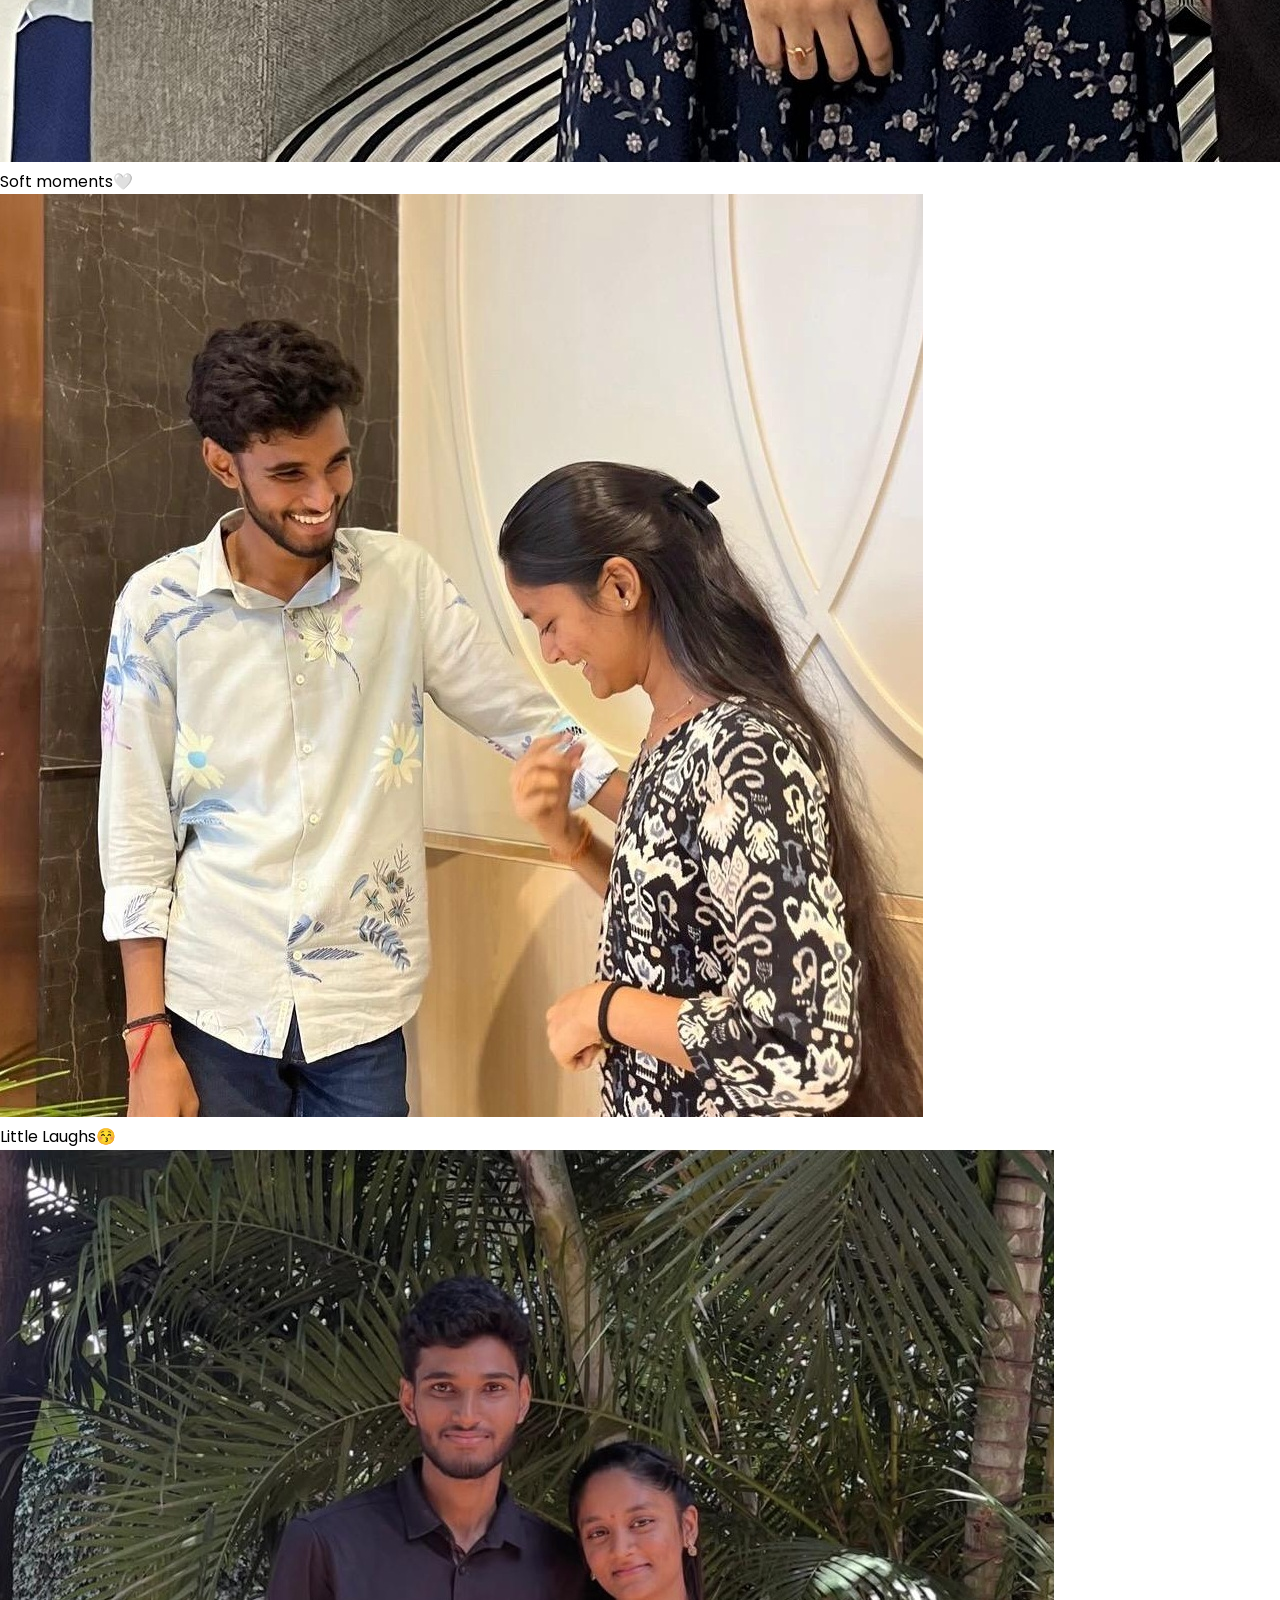
==== commit 63d3a7c4: "Update index.html" ====
--- a/index.html
+++ b/index.html
@@ -1,57 +1,141 @@
 <!DOCTYPE html>
-<html>
+<html lang="en">
 <head>
-  <title>For You ❤️</title>
+<meta charset="UTF-8">
+<meta name="viewport" content="width=device-width, initial-scale=1.0">
 
-  <!-- Fonts -->
-  <link href="https://fonts.googleapis.com/css2?family=Dancing+Script:wght@600&family=Poppins:wght@300;400&family=Playfair+Display:wght@500&family=IM+Fell+English&display=swap" rel="stylesheet">
+<title>For You ❤️</title>
 
-  <link rel="stylesheet" href="style.css">
+<!-- Google Fonts -->
+<link href="https://fonts.googleapis.com/css2?family=Dancing+Script:wght@600&family=Crimson+Text:wght@600&family=Poppins:wght@300;400;500&family=Playfair+Display:wght@500&family=IM+Fell+English&display=swap" rel="stylesheet">
+
+<link rel="stylesheet" href="style.css">
 </head>
 <body>
 
-<div class="background"></div>
+<!-- UNIVERSAL BACKGROUND -->
+<div class="site-bg"></div>
 
-<!-- ===== LETTER OPENING SLIDE ===== -->
-<section id="letterIntro" class="slide active">
-  <h1 class="heading">For You 💌</h1>
-  <img src="envelope.png" class="envelope" id="openEnvelope">
-</section>
+<!-- MUSIC (ONLY ONCE) -->
+<audio id="bgMusic" loop>
+  <source src="music.mp3" type="audio/mpeg">
+</audio>
 
-<!-- ===== LOVE LETTER SLIDE ===== -->
-<section id="loveLetter" class="slide">
-  <div class="whiteCard letterCard">
-    <p>
-      My love,<br><br>
-      You are the calm in my chaos, the warmth in my cold days,  
-      and the smile I never want to stop seeing.<br><br>
-      Loving you feels effortless, natural, and right.  
-      Every memory we’ve created is a treasure to me.  
-      And every dream of the future has you in it.<br><br>
-      You are not just special — you are everything to me. ❤️
-    </p>
+<!-- ================= MASTER STAGES ================= -->
 
-    <button class="btn" id="toProposal">Next →</button>
+<!-- STAGE 1 – INTRO -->
+<section id="stage-intro" class="stage active">
+  <div class="intro-slide show" id="cover">
+    <button class="openBtn" onclick="openIntro()">💌</button>
+    <p class="tapText">Tap to open</p>
+  </div>
+
+  <div class="intro-slide" id="introMain">
+    <h1>Hey you… I made something for you 💌</h1>
+    <img src="sticker1.png" class="intro-sticker">
+    <p>Would you like to see it?</p>
+    <div>
+      <button onclick="showIntroSlide('yes')">Yes 💖</button>
+      <button id="introNoBtn">No 😏</button>
+    </div>
+  </div>
+
+  <div class="intro-slide" id="introNo">
+    <h1>How dare you click NO 😤</h1>
+    <img src="sticker2.png" class="intro-sticker">
+    <p>That button is illegal. Try again.</p>
+    <button onclick="showIntroSlide('yes')">Okay okay 😅</button>
+  </div>
+
+  <div class="intro-slide yesLayout" id="introYes">
+    <h1>Before we go ahead…</h1>
+    <img src="sticker3.png" class="intro-sticker">
+    <div class="intro-card">
+      <p>
+        You have no idea how special you are to me.<br>
+        Today and always — I choose you. 🤍
+      </p>
+      <button onclick="goToStage('stage-memories')">Next ➜</button>
+    </div>
   </div>
 </section>
 
-<!-- ===== PROPOSAL SLIDE ===== -->
-<section id="proposalSlide" class="slide">
-  <div class="whiteCard proposalCard">
-    <h2>After all this...</h2>
-    <h3>Will you be my forever Valentine? ❤️</h3>
+<!-- STAGE 2 – MEMORIES -->
+<section id="stage-memories" class="stage">
+  <h1 class="title">Some of our favorite memories</h1>
+  <div class="polaroid-grid">
+    <div class="polaroid"><div class="polaroid-inner"><img src="photo1.jpg"><div class="caption">Light fell right✨</div></div></div>
+    <div class="polaroid"><div class="polaroid-inner"><img src="photo2.jpg"><div class="caption">Perfectly Meant💫</div></div></div>
+    <div class="polaroid"><div class="polaroid-inner"><img src="photo3.jpg"><div class="caption">Comfort Found🫶</div></div></div>
+    <div class="polaroid"><div class="polaroid-inner"><img src="photo4.jpg"><div class="caption">First of Many♾️</div></div></div>
+    <div class="polaroid"><div class="polaroid-inner"><img src="photo5.jpg"><div class="caption">That Look🤌🏻</div></div></div>
+    <div class="polaroid"><div class="polaroid-inner"><img src="photo6.jpg"><div class="caption">Soft moments🤍</div></div></div>
+    <div class="polaroid"><div class="polaroid-inner"><img src="photo7.jpg"><div class="caption">Little Laughs😚</div></div></div>
+    <div class="polaroid"><div class="polaroid-inner"><img src="photo8.jpg"><div class="caption">Me & Mine🧿</div></div></div>
+    <div class="polaroid"><div class="polaroid-inner"><img src="photo9.jpg"><div class="caption">Forever energy💍</div></div></div>
+  </div>
 
-    <div class="buttonRow">
+  <button class="mainNext" onclick="goToStage('stage-timeline')">Next ➜</button>
+
+  <div class="memories-fullscreen hidden">
+    <div class="fullscreen-content"></div>
+  </div>
+</section>
+
+<!-- STAGE 3 – TIMELINE -->
+<section id="stage-timeline" class="stage">
+  <h1 class="title">Our Story</h1>
+  <div class="timeline">
+    <div class="timeline-line"></div>
+
+    <div class="timeline-event left">20 Nov 2022 — The Spy Snap 📷</div>
+    <div class="timeline-event right">18 Aug 2024 — The Almost Meet 😊</div>
+    <div class="timeline-event left">31 Aug 2024 — Numbers Exchanged 📱</div>
+    <div class="timeline-event right">16 Sept 2024 — First Meet 💕</div>
+    <div class="timeline-event left">20 Sept 2024 — The Yes 💍</div>
+  </div>
+
+  <button class="mainNext" onclick="goToStage('stage-future')">Next ➜</button>
+</section>
+
+<!-- STAGE 4 – FUTURE -->
+<section id="stage-future" class="stage">
+  <h1 class="title">Things I Want To Do With You ✨</h1>
+
+  <div class="future-collage">
+    <img src="dreams1.jpg" class="future-img">
+    <img src="dreams2.jpg" class="future-img">
+    <img src="dreams3.jpg" class="future-img">
+  </div>
+
+  <button class="mainNext" onclick="goToStage('stage-letter')">Next ➜</button>
+</section>
+
+<!-- STAGE 5 – LETTER -->
+<section id="stage-letter" class="stage">
+  <div class="letter-slide active" id="letterIntro">
+    <h1 class="title">For You 💌</h1>
+    <img src="envelope.png" class="envelope" id="openEnvelope">
+  </div>
+
+  <div class="letter-slide" id="loveLetter">
+    <div class="whiteCard">
+      <p>My love… You are everything to me ❤️</p>
+      <button class="btn" id="toProposal">Next →</button>
+    </div>
+  </div>
+
+  <div class="letter-slide" id="proposalSlide">
+    <div class="whiteCard">
+      <h2>Will you be my forever Valentine? ❤️</h2>
       <button class="btn" id="yesBtn">YES 💖</button>
       <button class="btn" id="yesBtn2">ABSOLUTELY YES 💘</button>
     </div>
   </div>
-</section>
 
-<!-- ===== CELEBRATION SLIDE ===== -->
-<section id="celebrationSlide" class="slide">
-  <img src="sticker4.png" class="celebrationSticker">
-  <h1 class="celebrationText">Happy Valentines Day 💞</h1>
+  <div class="letter-slide" id="celebrationSlide">
+    <h1 class="celebrationText">Happy Valentines Day 💞</h1>
+  </div>
 </section>
 
 <script src="script.js"></script>
--- a/style.css
+++ b/style.css
@@ -1,167 +1,137 @@
 body{
-margin:0;
-font-family:'Poppins',sans-serif;
-overflow:hidden;
+  margin:0;
+  font-family:'Poppins',sans-serif;
+  overflow:hidden;
 }
 
 /* Background */
 .background{
-position:fixed;
-top:0;
-left:0;
-width:100%;
-height:100%;
-background:url("bg.jpg") center center / cover no-repeat;
-z-index:-10;
+  position:fixed;
+  top:0;
+  left:0;
+  width:100%;
+  height:100%;
+  background:url("bg.jpg") center center / cover no-repeat;
+  z-index:-1;
 }
 
-/* Sections */
-.section{
-height:100vh;
-display:none;
-position:relative;
-text-align:center;
+/* Slides */
+.slide{
+  height:100vh;
+  width:100%;
+  display:none;
+  position:absolute;
+  top:0;
+  left:0;
+  text-align:center;
 }
 
-.section.active{
-display:flex;
-flex-direction:column;
-justify-content:center;
-align-items:center;
+.slide.active{
+  display:flex;
+  flex-direction:column;
+  justify-content:center;
+  align-items:center;
 }
 
-/* Title */
-.mainTitle{
-font-family:'Dancing Script',cursive;
-font-size:60px;
-color:#ff2f7d;
-margin-bottom:40px;
+/* Heading */
+.heading{
+  font-family:'Dancing Script',cursive;
+  font-size:60px;
+  color:#ff2f7d;
+  margin-bottom:50px;
+  transform:translateY(-40px);
 }
 
 /* Envelope */
-.envelopeImg{
-width:180px;
-cursor:pointer;
-transition:0.4s ease;
+.envelope{
+  width:220px;
+  cursor:pointer;
+  animation:breathing 2s infinite ease-in-out;
 }
 
-.envelopeImg:hover{
-transform:scale(1.1);
+@keyframes breathing{
+  0%{transform:scale(1);}
+  50%{transform:scale(1.08);}
+  100%{transform:scale(1);}
 }
 
-/* Letter Card */
-.letterCard{
-position:absolute;
-background:white;
-width:450px;
-height:450px;
-border-radius:25px;
-padding:50px;
-box-shadow:0 25px 70px rgba(0,0,0,0.25);
-opacity:0;
-transform:scale(0.6);
-transition:0.6s ease;
-display:flex;
-flex-direction:column;
-justify-content:space-between;
+/* White Card */
+.whiteCard{
+  background:white;
+  padding:60px 70px;
+  border-radius:25px;
+  box-shadow:0 25px 70px rgba(0,0,0,0.2);
+  width:700px;
+  max-width:90%;
 }
 
-.letterCard.show{
-opacity:1;
-transform:scale(1);
+/* Letter */
+.letterCard p{
+  font-family:'Playfair Display',serif;
+  font-size:18px;
+  line-height:1.8;
+  color:#444;
 }
 
-.letterCard h2{
-font-family:'Playfair Display',serif;
-font-size:28px;
-color:#ff2f7d;
-margin-bottom:20px;
+/* Proposal */
+.proposalCard h2{
+  font-family:'Dancing Script',cursive;
+  font-size:42px;
+  margin-bottom:20px;
 }
 
-.letterCard p{
-font-size:16px;
-line-height:1.8;
-color:#444;
+.proposalCard h3{
+  font-family:'Playfair Display',serif;
+  font-size:26px;
+  margin-bottom:40px;
 }
 
 /* Buttons */
-.mainBtn{
-padding:14px 35px;
-border:none;
-border-radius:30px;
-background:#ff2f7d;
-color:white;
-font-size:15px;
-cursor:pointer;
-transition:0.3s;
+.buttonRow{
+  display:flex;
+  gap:30px;
+  justify-content:center;
 }
 
-.mainBtn:hover{
-transform:translateY(-3px);
+.btn{
+  padding:15px 40px;
+  font-size:18px;
+  border:none;
+  border-radius:30px;
+  background:#ff2f7d;
+  color:white;
+  cursor:pointer;
+  transition:0.3s;
 }
 
-/* Proposal */
-.proposalBox{
-background:white;
-padding:80px;
-border-radius:25px;
-box-shadow:0 25px 70px rgba(0,0,0,0.25);
-}
-
-.proposalBox h2{
-font-family:'Playfair Display',serif;
-font-size:32px;
-margin-bottom:40px;
-}
-
-.proposalBtns button{
-margin:0 20px;
-padding:18px 45px;
-border:none;
-border-radius:30px;
-background:#ff2f7d;
-color:white;
-font-size:18px;
-cursor:pointer;
+.btn:hover{
+  transform:scale(1.05);
 }
 
 /* Celebration */
-.celebrationBox{
-display:flex;
-flex-direction:column;
-align-items:center;
+.celebrationSticker{
+  width:320px;
+  margin-bottom:40px;
 }
 
-.sticker{
-width:260px;
-margin-bottom:30px;
-}
-
-.celebrationTitle{
-font-family:'Dancing Script',cursive;
-font-size:65px;
-color:#ff2f7d;
+.celebrationText{
+  font-family:'IM Fell English',serif;
+  font-size:60px;
+  color:#ff2f7d;
 }
 
 /* Confetti */
-#confettiContainer{
-position:absolute;
-top:0;
-left:0;
-width:100%;
-height:100%;
-pointer-events:none;
-overflow:hidden;
-}
-
 .confetti{
-position:absolute;
-width:10px;
-height:10px;
-animation:fall 4s linear infinite;
+  position:fixed;
+  width:10px;
+  height:10px;
+  background:red;
+  top:-10px;
+  animation:fall 3s linear infinite;
 }
 
 @keyframes fall{
-0%{transform:translateY(-100px) rotate(0);}
-100%{transform:translateY(100vh) rotate(360deg);}
+  to{
+    transform:translateY(100vh) rotate(360deg);
+  }
 }
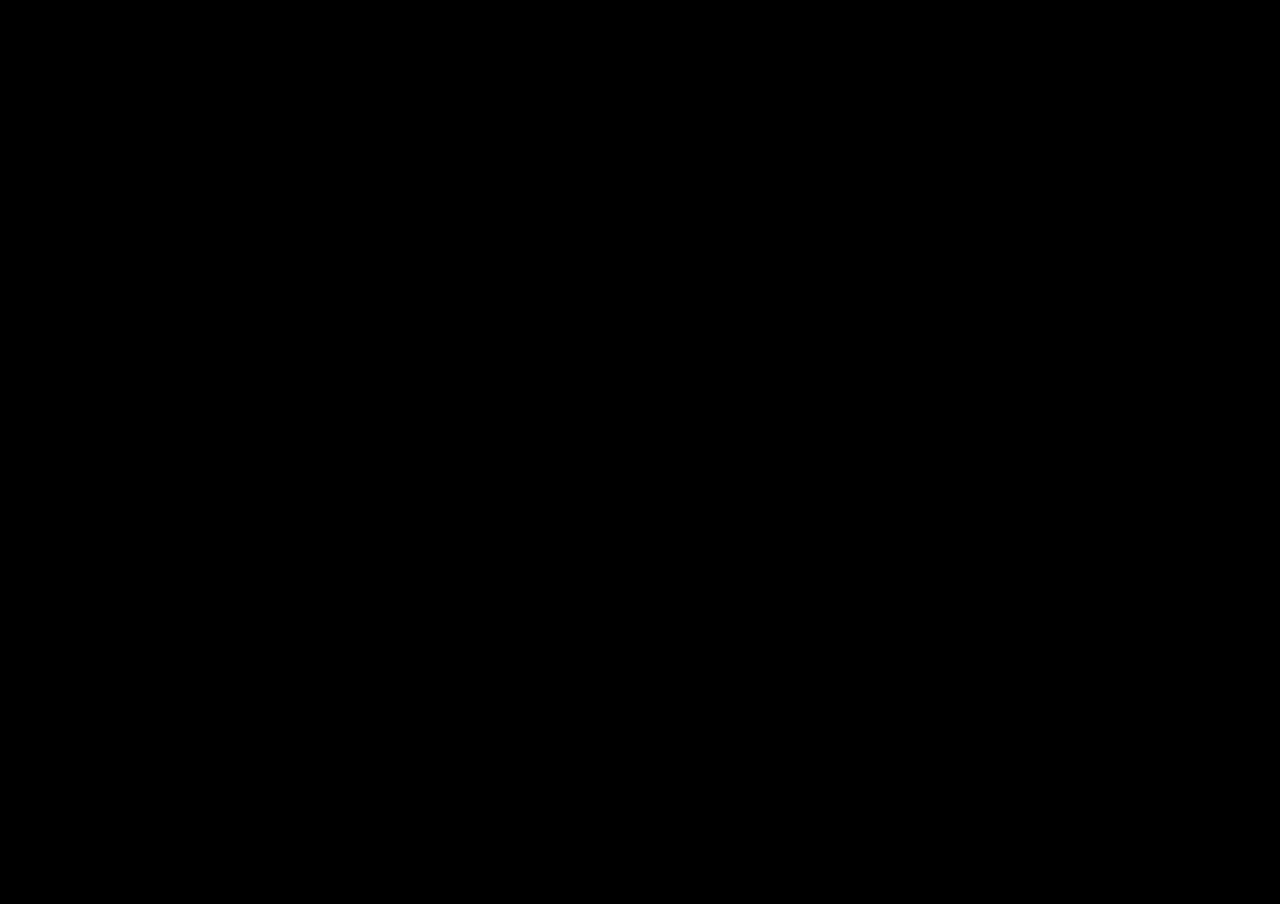
==== commit 619b2ad8: "Update index.html" ====
--- a/index.html
+++ b/index.html
@@ -3,141 +3,54 @@
 <head>
 <meta charset="UTF-8">
 <meta name="viewport" content="width=device-width, initial-scale=1.0">
+<title>Our Story ❤️</title>
 
-<title>For You ❤️</title>
+<style>
+    html, body {
+        margin:0;
+        padding:0;
+        height:100%;
+        overflow:hidden;
+        background:black;
+    }
 
-<!-- Google Fonts -->
-<link href="https://fonts.googleapis.com/css2?family=Dancing+Script:wght@600&family=Crimson+Text:wght@600&family=Poppins:wght@300;400;500&family=Playfair+Display:wght@500&family=IM+Fell+English&display=swap" rel="stylesheet">
+    #stageFrame {
+        width:100vw;
+        height:100vh;
+        border:none;
+    }
+</style>
+</head>
 
-<link rel="stylesheet" href="style.css">
-</head>
 <body>
 
-<!-- UNIVERSAL BACKGROUND -->
-<div class="site-bg"></div>
+<iframe id="stageFrame" src="intro.html"></iframe>
 
-<!-- MUSIC (ONLY ONCE) -->
-<audio id="bgMusic" loop>
-  <source src="music.mp3" type="audio/mpeg">
-</audio>
+<script>
+    const frame = document.getElementById("stageFrame");
 
-<!-- ================= MASTER STAGES ================= -->
+    function goToStage(stageName){
+        switch(stageName){
+            case "intro":
+                frame.src = "intro.html";
+                break;
+            case "memories":
+                frame.src = "memories.html";
+                break;
+            case "timeline":
+                frame.src = "timeline.html";
+                break;
+            case "future":
+                frame.src = "future.html";
+                break;
+            case "letter":
+                frame.src = "letter.html";
+                break;
+        }
+    }
 
-<!-- STAGE 1 – INTRO -->
-<section id="stage-intro" class="stage active">
-  <div class="intro-slide show" id="cover">
-    <button class="openBtn" onclick="openIntro()">💌</button>
-    <p class="tapText">Tap to open</p>
-  </div>
+    window.goToStage = goToStage;
+</script>
 
-  <div class="intro-slide" id="introMain">
-    <h1>Hey you… I made something for you 💌</h1>
-    <img src="sticker1.png" class="intro-sticker">
-    <p>Would you like to see it?</p>
-    <div>
-      <button onclick="showIntroSlide('yes')">Yes 💖</button>
-      <button id="introNoBtn">No 😏</button>
-    </div>
-  </div>
-
-  <div class="intro-slide" id="introNo">
-    <h1>How dare you click NO 😤</h1>
-    <img src="sticker2.png" class="intro-sticker">
-    <p>That button is illegal. Try again.</p>
-    <button onclick="showIntroSlide('yes')">Okay okay 😅</button>
-  </div>
-
-  <div class="intro-slide yesLayout" id="introYes">
-    <h1>Before we go ahead…</h1>
-    <img src="sticker3.png" class="intro-sticker">
-    <div class="intro-card">
-      <p>
-        You have no idea how special you are to me.<br>
-        Today and always — I choose you. 🤍
-      </p>
-      <button onclick="goToStage('stage-memories')">Next ➜</button>
-    </div>
-  </div>
-</section>
-
-<!-- STAGE 2 – MEMORIES -->
-<section id="stage-memories" class="stage">
-  <h1 class="title">Some of our favorite memories</h1>
-  <div class="polaroid-grid">
-    <div class="polaroid"><div class="polaroid-inner"><img src="photo1.jpg"><div class="caption">Light fell right✨</div></div></div>
-    <div class="polaroid"><div class="polaroid-inner"><img src="photo2.jpg"><div class="caption">Perfectly Meant💫</div></div></div>
-    <div class="polaroid"><div class="polaroid-inner"><img src="photo3.jpg"><div class="caption">Comfort Found🫶</div></div></div>
-    <div class="polaroid"><div class="polaroid-inner"><img src="photo4.jpg"><div class="caption">First of Many♾️</div></div></div>
-    <div class="polaroid"><div class="polaroid-inner"><img src="photo5.jpg"><div class="caption">That Look🤌🏻</div></div></div>
-    <div class="polaroid"><div class="polaroid-inner"><img src="photo6.jpg"><div class="caption">Soft moments🤍</div></div></div>
-    <div class="polaroid"><div class="polaroid-inner"><img src="photo7.jpg"><div class="caption">Little Laughs😚</div></div></div>
-    <div class="polaroid"><div class="polaroid-inner"><img src="photo8.jpg"><div class="caption">Me & Mine🧿</div></div></div>
-    <div class="polaroid"><div class="polaroid-inner"><img src="photo9.jpg"><div class="caption">Forever energy💍</div></div></div>
-  </div>
-
-  <button class="mainNext" onclick="goToStage('stage-timeline')">Next ➜</button>
-
-  <div class="memories-fullscreen hidden">
-    <div class="fullscreen-content"></div>
-  </div>
-</section>
-
-<!-- STAGE 3 – TIMELINE -->
-<section id="stage-timeline" class="stage">
-  <h1 class="title">Our Story</h1>
-  <div class="timeline">
-    <div class="timeline-line"></div>
-
-    <div class="timeline-event left">20 Nov 2022 — The Spy Snap 📷</div>
-    <div class="timeline-event right">18 Aug 2024 — The Almost Meet 😊</div>
-    <div class="timeline-event left">31 Aug 2024 — Numbers Exchanged 📱</div>
-    <div class="timeline-event right">16 Sept 2024 — First Meet 💕</div>
-    <div class="timeline-event left">20 Sept 2024 — The Yes 💍</div>
-  </div>
-
-  <button class="mainNext" onclick="goToStage('stage-future')">Next ➜</button>
-</section>
-
-<!-- STAGE 4 – FUTURE -->
-<section id="stage-future" class="stage">
-  <h1 class="title">Things I Want To Do With You ✨</h1>
-
-  <div class="future-collage">
-    <img src="dreams1.jpg" class="future-img">
-    <img src="dreams2.jpg" class="future-img">
-    <img src="dreams3.jpg" class="future-img">
-  </div>
-
-  <button class="mainNext" onclick="goToStage('stage-letter')">Next ➜</button>
-</section>
-
-<!-- STAGE 5 – LETTER -->
-<section id="stage-letter" class="stage">
-  <div class="letter-slide active" id="letterIntro">
-    <h1 class="title">For You 💌</h1>
-    <img src="envelope.png" class="envelope" id="openEnvelope">
-  </div>
-
-  <div class="letter-slide" id="loveLetter">
-    <div class="whiteCard">
-      <p>My love… You are everything to me ❤️</p>
-      <button class="btn" id="toProposal">Next →</button>
-    </div>
-  </div>
-
-  <div class="letter-slide" id="proposalSlide">
-    <div class="whiteCard">
-      <h2>Will you be my forever Valentine? ❤️</h2>
-      <button class="btn" id="yesBtn">YES 💖</button>
-      <button class="btn" id="yesBtn2">ABSOLUTELY YES 💘</button>
-    </div>
-  </div>
-
-  <div class="letter-slide" id="celebrationSlide">
-    <h1 class="celebrationText">Happy Valentines Day 💞</h1>
-  </div>
-</section>
-
-<script src="script.js"></script>
 </body>
 </html>
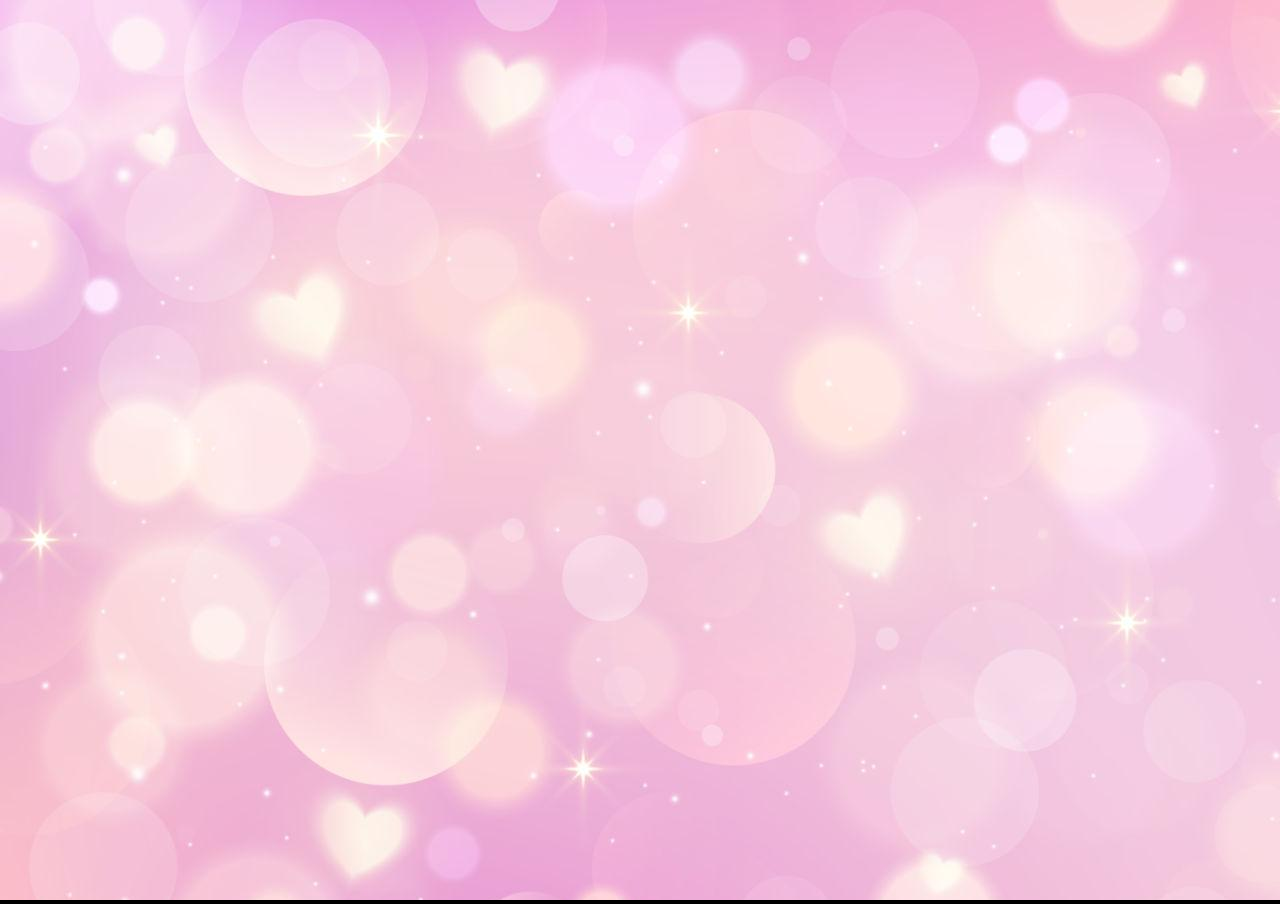
==== commit e6ea6e23: "Update index.html" ====
--- a/index.html
+++ b/index.html
@@ -6,30 +6,90 @@
 <title>Our Story ❤️</title>
 
 <style>
-    html, body {
-        margin:0;
-        padding:0;
-        height:100%;
-        overflow:hidden;
-        background:black;
-    }
+html, body {
+    margin:0;
+    padding:0;
+    height:100%;
+    overflow:hidden;
+    background:black;
+}
 
-    #stageFrame {
-        width:100vw;
-        height:100vh;
-        border:none;
-    }
+/* Iframe container */
+#stageFrame {
+    width:100vw;
+    height:100vh;
+    border:none;
+    opacity:1;
+    transition:opacity 0.6s ease;
+}
+
+/* Fade effect */
+.fade-out {
+    opacity:0;
+}
+
+/* Soft loader overlay */
+#loader {
+    position:fixed;
+    inset:0;
+    background:linear-gradient(135deg,#ff2f7d,#ff8fab);
+    display:flex;
+    justify-content:center;
+    align-items:center;
+    z-index:9999;
+    transition:opacity 0.6s ease;
+}
+
+#loader.hidden {
+    opacity:0;
+    pointer-events:none;
+}
+
+.loader-heart {
+    font-size:60px;
+    animation:pulse 1.2s infinite;
+}
+
+@keyframes pulse {
+    0% { transform:scale(1); }
+    50% { transform:scale(1.2); }
+    100% { transform:scale(1); }
+}
 </style>
 </head>
 
 <body>
 
+<!-- Persistent Music -->
+<audio id="bgMusic" loop>
+    <source src="music.mp3" type="audio/mpeg">
+</audio>
+
+<!-- Loader -->
+<div id="loader">
+    <div class="loader-heart">❤️</div>
+</div>
+
+<!-- Stage Frame -->
 <iframe id="stageFrame" src="intro.html"></iframe>
 
 <script>
-    const frame = document.getElementById("stageFrame");
+const frame = document.getElementById("stageFrame");
+const loader = document.getElementById("loader");
+const music = document.getElementById("bgMusic");
 
-    function goToStage(stageName){
+/* Start music only once after user interaction */
+document.body.addEventListener("pointerdown",()=>{
+    music.play().catch(()=>{});
+},{once:true});
+
+/* Smooth Stage Switch */
+function goToStage(stageName){
+
+    loader.classList.remove("hidden");
+    frame.classList.add("fade-out");
+
+    setTimeout(()=>{
         switch(stageName){
             case "intro":
                 frame.src = "intro.html";
@@ -47,9 +107,26 @@
                 frame.src = "letter.html";
                 break;
         }
-    }
+    },400);
 
-    window.goToStage = goToStage;
+}
+
+/* When new stage loads */
+frame.onload = function(){
+    frame.classList.remove("fade-out");
+    setTimeout(()=>{
+        loader.classList.add("hidden");
+    },300);
+};
+
+window.goToStage = goToStage;
+
+/* Hide loader after first load */
+window.onload = function(){
+    setTimeout(()=>{
+        loader.classList.add("hidden");
+    },800);
+};
 </script>
 
 </body>
